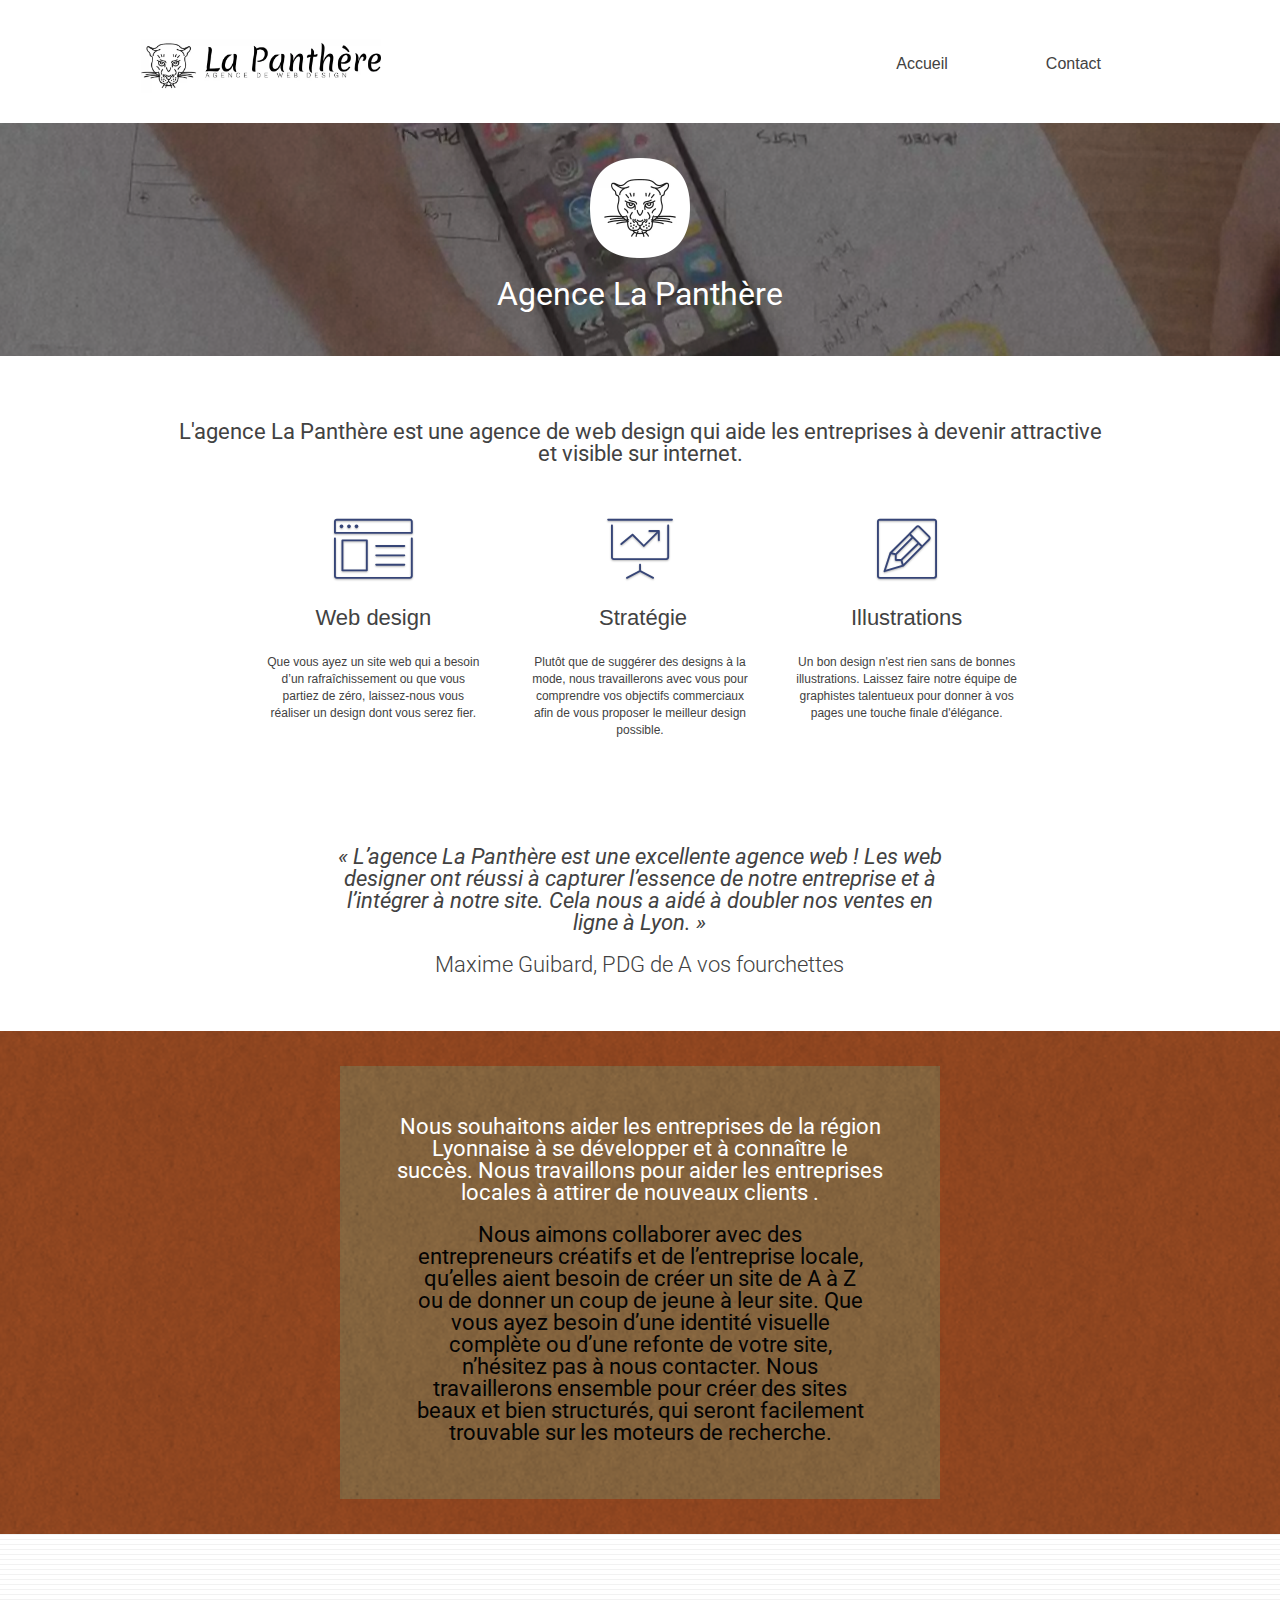
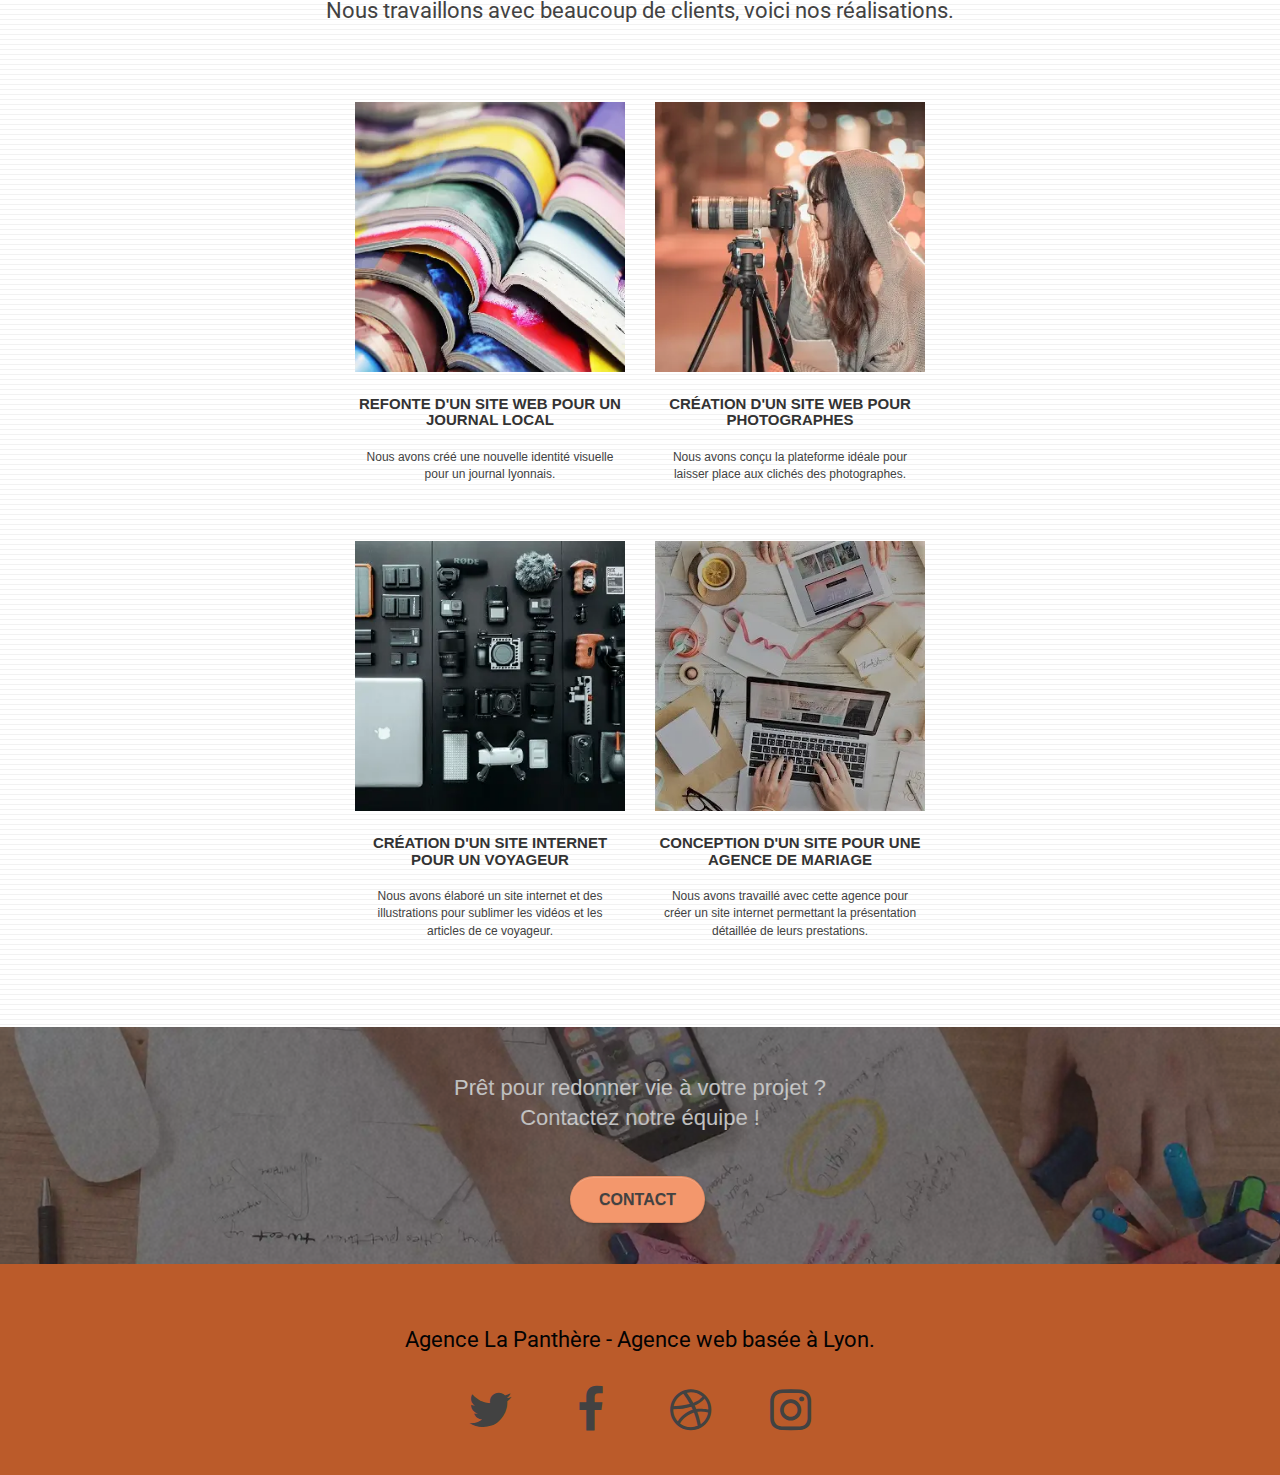
==== index.html @ 14866dc3 "preload" ====
<!doctype html>
<html lang="fr">
<head>
	<meta charset="utf-8">
	<meta name="description" content="L'agence La Panthère, une grande agence de web design basée à Lyon.">
	<meta name="viewport" content="width=device-width, initial-scale=1.0, viewport-fit=cover">
	<link rel="shortcut icon" type="image/png" href="favicon.jpg">

	<link rel="preload" href="./css/bootstrap.min.css" as="style">

	<link rel="stylesheet" type="text/css" href="./css/bootstrap.min.css" >
	<link rel="stylesheet" type="text/css" href="style.min.css">
	<link rel="stylesheet" type="text/css" href="./css/et-line.min.css">
	<link rel="stylesheet" type="text/css" href="./css/font-awesome.min.css">

	<!-- Global site tag (gtag.js) - Google Analytics -->
	<script async src="https://www.googletagmanager.com/gtag/js?id=G-7GMR4P51TS"></script>
	<script>
		window.dataLayer = window.dataLayer || [];
		function gtag(){dataLayer.push(arguments);}
		gtag('js', new Date());

		gtag('config', 'G-7GMR4P51TS');
	</script>
	<!-- Analytics END -->

	<title>La Panthère, agence de web design à Lyon</title>


</head>
<body>
<!-- Principal conteneur -->
<div class="page-container">
    
<!-- bloc-0 -->
<div class="bloc bgc-white l-bloc " id="bloc-0">
	<div class="container bloc-sm">

		<nav class="navbar row">
			<div class="navbar-header">
				<a class="navbar-brand" href="#"><img src="img/LaPanther.webp" alt="Lyon web design logo agence web meilleure agence" /></a>
                    </div>
                    <div class="collapse navbar-collapse navbar-1 special-dropdown-nav">
                        <ul class="site-navigation nav navbar-nav">
                            <li>
                                <a href="#">Accueil</a>
                            </li>
                            <li>
                            </li>
                            <li>
                                <a href="page2.html">Contact</a>
                            </li>
                        </ul>
                    </div>
                </nav>
            </div>
        </div>
        <!-- bloc-0 END -->

<!-- bloc-1-presentation -->
<div class="bloc bgc-dark-slate-blue bg-banniere d-bloc bg-t-edge bloc-bg-texture texture-paper b-parallax" id="bloc-1-hero">
	<div class="container bloc-lg">
		<div class="row tight-width-whitespace">
			<div class="col-sm-12">
				<img src="img/logo.webp" class="center-block image-resize-mode" alt="Agence La Panthère, agence web Lyon, création logo Lyon" />
				<h1 class="text-center hero-bloc-text tc-white ">
					Agence La Panthère
				</h1>
			</div>
		</div>
	</div>
</div>
<!-- bloc-1-presentation END -->

<!-- bloc-2-services -->
<div class="bloc bgc-white l-bloc" id="bloc-2-services">
	<div class="container bloc-md">
		<div class="row">
			<div class="col-sm-12 text-center">
				<p class="text-center ">
					L'agence La Panthère est une agence de web design qui aide les entreprises à devenir attractive et visible sur internet.
				</p>
			</div>
		</div>
		<div class="row voffset-lg med-width-whitespace">
			<div class="col-sm-4">
				<div class="text-center">
					<span class="et-icon-browser sm-shadow icon-dark-slate-blue icons icon-lg"></span>
				</div>
				<h2 class="mg-md text-center">
					Web design
				</h2>
				<p class="text-center ">
					Que vous ayez un site web qui a besoin d&rsquo;un rafraîchissement ou que vous partiez de zéro, laissez-nous vous réaliser un design dont vous serez fier.
				</p>
			</div>
			<div class="col-sm-4">
				<div class="text-center">
					<span class="et-icon-presentation sm-shadow icon-dark-slate-blue icons icon-lg"></span>
				</div>
				<h2 class="mg-md text-center">
					&nbsp;Stratégie
				</h2>
				<p class="text-center ">
					Plutôt que de suggérer des designs à la mode, nous travaillerons avec vous pour comprendre vos objectifs commerciaux afin de vous proposer le meilleur design possible.<br>
				</p>
			</div>
			<div class="col-sm-4">
				<div class="text-center">
					<span class="et-icon-edit sm-shadow icon-dark-slate-blue icons icon-lg"></span>
				</div>
				<h2 class="mg-md text-center">
					Illustrations
				</h2>
				<p class="text-center ">
					Un bon design n'est rien sans de bonnes illustrations. Laissez faire notre équipe de graphistes talentueux pour donner à vos pages une touche finale d'élégance.
				</p>
			</div>
		</div>
		<div class="row voffset-lg voffset">
			<div class="col-xs-12 col-md-8 col-md-offset-2 text-center">
				<p class="text-center ">
					« L’agence La Panthère est une excellente agence web ! Les web designer ont réussi à capturer l’essence de notre entreprise et à l’intégrer à notre site.
					Cela nous a aidé à doubler nos ventes en ligne à Lyon. »
				</p>
				<p class="signature">
					Maxime Guibard, PDG de A vos fourchettes
				</p>
			</div>
		</div>
	</div>
</div>
<!-- bloc-2-services END -->

<!-- bloc-3-what-i-do -->
<div class="bloc tc-white bgc-atomic-tangerine bg-presentation d-bloc bloc-bg-texture texture-paper b-parallax" id="bloc-3-what-i-do">
	<div class="container bloc-lg">
		<div class="row tight-width-whitespace black-background">
			<div class="col-sm-12">
				<h2 class="mg-md text-center tc-white">
					Nous souhaitons aider les entreprises de la région Lyonnaise à se développer et à connaître le succès. Nous travaillons pour aider les entreprises locales à attirer de nouveaux clients .<br>
				</h2>
				<p class="text-center white">
					Nous aimons collaborer avec des entrepreneurs créatifs et de l’entreprise locale, qu’elles aient besoin de créer un site de A à Z ou de donner
					un coup de jeune à leur site. Que vous ayez besoin d’une identité visuelle complète ou d’une refonte de votre site, n’hésitez pas à nous contacter.
					Nous travaillerons ensemble pour créer des sites beaux et bien structurés, qui seront facilement trouvable sur les moteurs de recherche.
				</p>
			</div>
		</div>
	</div>
</div>
<!-- bloc-3-what-i-do END -->

<!-- bloc-4-portfolio -->
<div class="bloc bgc-white bg-lines-h2-bg bg-repeat l-bloc" id="bloc-4-portfolio">
	<div class="container bloc-lg">
		<div class="row">
			<div class="col-sm-12 text-center">
				<p class="text-center ">
				Nous travaillons avec beaucoup de clients, voici nos réalisations.
				</p>
			</div>
		</div>
		<div class="row tight-width-whitespace portfolio-row">
			<div class="col-sm-6">
				<a href="#" data-lightbox="img/1.webp" data-gallery-id="gallery-1" data-caption="Refonte d'un site web pour un journal local" data-frame="snapshot-lb"><img src="img/1.webp" alt="Lyon web design logo agence web meilleure agence et refonte site web journal" class="img-responsive portfolio-thumb" /></a>
				<h3 class="mg-md text-center">
					Refonte d'un site web pour un journal local
				</h3>
				<p class="text-center">
					Nous avons créé une nouvelle identité visuelle pour un journal lyonnais.
				</p>
			</div>
			<div class="col-sm-6">
				<a href="#" data-lightbox="img/2.webp" data-gallery-id="gallery-1" data-caption="Création d'un site web pour photographes" data-frame="snapshot-lb"><img src="img/2.webp" class="img-responsive portfolio-thumb" alt="Lyon web design logo agence web meilleure agence, Création d'un site web pour photographes" /></a>
				<h3 class="mg-md text-center">
					Création d'un site web pour photographes
				</h3>
				<p class="text-center">
					Nous avons conçu la plateforme idéale pour laisser place aux clichés des photographes.
				</p>
			</div>
		</div>
		<div class="row tight-width-whitespace portfolio-row">
			<div class="col-sm-6">
				<a href="#" data-lightbox="img/3.webp" data-gallery-id="gallery-1" data-caption="Création d'un site internet pour un voyageur" data-frame="snapshot-lb"><img src="img/3.webp" class="img-responsive portfolio-thumb" alt="Lyon web design logo agence web meilleure agence, Création d'un site web pour voyageur"/></a>
				<h3 class="mg-md text-center">
					Création d'un site internet pour un voyageur
				</h3>
				<p class="text-center">
					Nous avons élaboré un site internet et des illustrations pour sublimer les vidéos et les articles de ce voyageur.
				</p>
			</div>
			<div class="col-sm-6">
				<a href="#" data-lightbox="img/4.webp" data-gallery-id="gallery-1" data-caption="Conception d'un site pour une agence de mariage" data-frame="snapshot-lb"><img src="img/4.webp" class="img-responsive portfolio-thumb" alt="Lyon web design logo agence web meilleure agence, Création d'un site web pour agence de mariage" /></a>
				<h3 class="mg-md text-center">
					Conception d'un site pour une agence de mariage
				</h3>
				<p class="text-center">
					Nous avons travaillé avec cette agence pour créer un site internet permettant la présentation détaillée de leurs prestations.
				</p>
			</div>
		</div>
	</div>
</div>
<!-- bloc-4-portfolio END -->

<!-- bloc-5-cta -->
<div class="bloc bgc-dark-slate-blue bg-banniere d-bloc bloc-bg-texture texture-paper" id="bloc-5-cta">
	<div class="container bloc-lg">
		<div class="row">
			<h2 class="mg-md text-center tc-white">
				Prêt pour redonner vie à votre projet ?<br>Contactez notre équipe !
			</h2>
			<div class="col-sm-12 text-center">
				<a href="page2.html" class="btn btn-atomic-tangerine btn-clean btn-rd btn-lg cta-hero">Contact</a>
			</div>
		</div>
	</div>
</div>
<!-- bloc-5-cta END -->

<!-- Footer - bloc-8 -->
<div class="bloc bgc-atomic-tangerine d-bloc" id="bloc-8">
	<div class="container bloc-sm">
		<div class="row">
			<div class="col-sm-12">
				<p class="text-center white">
					Agence La Panthère - Agence web basée à Lyon.<br>
				</p>
				<div class="row row-no-gutters social">
					<div class="col-sm-3">
						<div class="text-center">
							<a class="social" href="https://twitter.com/" aria-label="lien vers le site de twitter"><span class="fa fa-twitter icon-md"></span></a>
						</div>
					</div>
					<div class="col-sm-3">
						<div class="text-center">
							<a class="social" href="https://www.facebook.com/" aria-label="lien vers le site de  facebook "><span class="fa fa-facebook icon-md"></span></a>
						</div>
					</div>
					<div class="col-sm-3">
						<div class="text-center">
							<a class="social" href="https://dribbble.com/" aria-label="lien vers le site de dribbble"><span class="fa fa-dribbble icon-md"></span></a>
						</div>
					</div>
					<div class="col-sm-3">
						<div class="text-center">
							<a class="social" href="https://www.instagram.com/" aria-label="lien vers le site de instagram"><span class="fa fa-instagram icon-md"></span></a>
						</div>
					</div>
				</div>
            </div>
        </div>
            <!-- Footer - bloc-8 END -->

		</div>
<!-- Principal conteneur END -->
		</div>
	</div>
<script src="./js/jquery-2.1.0.min.js"></script>
<script src="./js/bootstrap.min.js"></script>
<script src="./js/blocs.min.js"></script>
<script src="./js/jquery.touchSwipe.min.js" ></script>
<script src="./js/gmaps.min.js"></script>

</body>
</html>
---- style.min.css ----
@import url('https://fonts.googleapis.com/css2?family=Roboto:ital,wght@0,100;0,300;0,400;1,100;1,300;1,400&display=swap');body{margin:0;padding:0;background:#FFF;overflow-x:hidden;-webkit-font-smoothing:antialiased;-moz-osx-font-smoothing:grayscale}a,button{transition:all .3s ease-in-out;outline:none !important}a:hover{text-decoration:none;cursor:pointer}.bloc{width:100%;clear:both;background:50% 50% no-repeat;padding:0 50px;-webkit-background-size:cover;-moz-background-size:cover;-o-background-size:cover;background-size:cover;position:relative}.bloc .container{padding:3% 0}.bloc-lg{padding:100px 50px}.bloc-md{padding:50px}.bloc-sm{padding:20px 50px}.col-xs-12 .text-center,.col-xs-12 .signature,.col-sm-12 .text-center{font-size:22px;font-family:'Roboto',sans-serif;font-weight:400;line-height:1}.col-sm-12 img{width:100px;height:100px}.col-xs-12 .text-center{font-style:italic}.col-xs-12 .signature{font-weight:300}.bg-center,.bg-l-edge,.bg-r-edge,.bg-t-edge,.bg-b-edge,.bg-tl-edge,.bg-bl-edge,.bg-tr-edge,.bg-br-edge,.bg-repeat{-webkit-background-size:auto !important;-moz-background-size:auto !important;-o-background-size:auto !important;background-size:auto !important}.bg-repeat{background:repeat}.bg-t-edge{background:top no-repeat}.bloc-bg-texture::before{content:"";background-size:2px 2px;position:absolute;top:0;bottom:0;left:0;right:0}.texture-paper::before{background:url("img/texture-paper.webp");background-size:280px 280px}.b-parallax{background-attachment:fixed}.d-bloc{color:#424242}.d-bloc button:hover{color:rgba(255,255,255,.9)}.d-bloc .icon-round,.d-bloc .icon-square,.d-bloc .icon-rounded,.d-bloc .icon-semi-rounded-a,.d-bloc .icon-semi-rounded-b{border-color:rgba(255,255,255,.9)}.d-bloc .divider-h span{border-color:rgba(255,255,255,.2)}.d-bloc .a-btn,.d-bloc .navbar a,.d-bloc .navbar-brand,.d-bloc a .icon-sm,.d-bloc a .icon-md,.d-bloc a .icon-lg,.d-bloc a .icon-xl,.d-bloc h1 a,.d-bloc h2 a,.d-bloc h3 a,.d-bloc h4 a,.d-bloc h5 a,.d-bloc h6 a,.d-bloc p a{color:#424242}.d-bloc .a-btn:hover,.d-bloc .navbar a:hover,.d-bloc .navbar-brand:hover,.d-bloc a:hover .icon-sm,.d-bloc a:hover .icon-md,.d-bloc a:hover .icon-lg,.d-bloc a:hover .icon-xl,.d-bloc h1 a:hover,.d-bloc h2 a:hover,.d-bloc h3 a:hover,.d-bloc h4 a:hover,.d-bloc h5 a:hover,.d-bloc h6 a:hover,.d-bloc p a:hover{color:rgba(255,255,255,1)}.d-bloc .navbar-toggle .icon-bar{background:rgba(255,255,255,1)}.d-bloc .btn-wire,.d-bloc .btn-wire:hover{color:rgba(255,255,255,1);border-color:rgba(255,255,255,1)}.d-bloc .panel{color:rgba(0,0,0,.5)}.d-bloc .panel button:hover{color:rgba(0,0,0,.7)}.d-bloc .panel icon{border-color:rgba(0,0,0,.7)}.d-bloc .panel .divider-h span{border-color:rgba(0,0,0,.1)}.d-bloc .panel .a-btn{color:rgba(0,0,0,.6)}.d-bloc .panel .a-btn:hover{color:rgba(0,0,0,1)}.d-bloc .panel .btn-wire,.d-bloc .panel .btn-wire:hover{color:rgba(0,0,0,.7);border-color:rgba(0,0,0,.3)}.d-bloc .panel,.l-bloc{color:rgba(0,0,0,.5)}.d-bloc .panel button:hover,.l-bloc button:hover{color:rgba(0,0,0,.7)}.l-bloc .icon-round,.l-bloc .icon-square,.l-bloc .icon-rounded,.l-bloc .icon-semi-rounded-a,.l-bloc .icon-semi-rounded-b{border-color:rgba(0,0,0,.7)}.d-bloc .panel .divider-h span,.l-bloc .divider-h span{border-color:rgba(0,0,0,.1)}.d-bloc .panel .a-btn,.l-bloc .a-btn,.l-bloc .navbar a,.l-bloc .navbar-brand,.l-bloc a .icon-sm,.l-bloc a .icon-md,.l-bloc a .icon-lg,.l-bloc a .icon-xl,.l-bloc h1 a,.l-bloc h2 a,.l-bloc h3 a,.l-bloc h4 a,.l-bloc h5 a,.l-bloc h6 a,.l-bloc p a{color:rgba(0,0,0,.6)}.d-bloc .panel .a-btn:hover,.l-bloc .a-btn:hover,.l-bloc .navbar a:hover,.l-bloc .navbar-brand:hover,.l-bloc a:hover .icon-sm,.l-bloc a:hover .icon-md,.l-bloc a:hover .icon-lg,.l-bloc a:hover .icon-xl,.l-bloc h1 a:hover,.l-bloc h2 a:hover,.l-bloc h3 a:hover,.l-bloc h4 a:hover,.l-bloc h5 a:hover,.l-bloc h6 a:hover,.l-bloc p a:hover{color:rgba(0,0,0,1)}.l-bloc .navbar-toggle .icon-bar{color:rgba(0,0,0,.6)}.d-bloc .panel .btn-wire,.d-bloc .panel .btn-wire:hover,.l-bloc .btn-wire,.l-bloc .btn-wire:hover{color:rgba(0,0,0,.7);border-color:rgba(0,0,0,.3)}.voffset{margin-top:30px}.voffset-lg{margin-top:80px}.row-no-gutters{margin-right:0;margin-left:0}.row.row-no-gutters>[class^="col-"],.row.row-no-gutters>[class*=" col-"]{padding-right:0;padding-left:0}#bloc-1-hero h1{font-size:32px}.navbar{margin-bottom:0;z-index:1}.navbar-brand{padding:3px 15px;font-size:25px;font-weight:600;line-height:44px}.navbar-brand img{width:240px;height:54px;margin:0 5px 0 0;display:inline}.nav-center .navbar-brand img{margin:0}.navbar .nav{padding-top:2px;margin-right:-16px;float:right;z-index:1}.nav>li{float:left;margin-top:4px;font-size:16px;margin-right:34px}.navbar-nav .open .dropdown-menu>li>a{text-align:inherit}.nav>li a:hover,.nav>li a:focus{background:transparent}.navbar-toggle{margin:10px 10px 0 0;border:0}.navbar-toggle:hover{background:transparent !important}.navbar-toggle .icon-bar{background-color:rgba(0,0,0,.5);width:26px}.nav-invert .navbar .nav{float:left}.nav-invert .navbar-header,.nav-invert .navbar-brand{float:right;position:relative;z-index:2}@media(min-width:768px){.site-navigation{position:absolute;top:50%;right:20px;transform:translate(0,-50%);-webkit-transform:translateY(-50%)}.nav>li .dropdown-menu a,.nav>li .dropdown-menu a:hover{color:#484848}.nav-invert .site-navigation{left:0;right:0}.nav-center{text-align:center}.nav-center .navbar-header{width:100%}.nav-center .navbar-header,.nav-center .navbar-brand,.nav-center .nav>li{float:none;display:inline-block}.nav-center .site-navigation{position:relative;width:100%;right:0;margin-right:0;margin-top:20px}.nav-center.mini-nav .navbar-toggle{float:none;margin:10px auto 0}}.nav>li>.dropdown a{background:none !important;display:block;padding:14px 15px}nav .caret{margin:0 5px}.dropdown-menu .dropdown-menu{top:-8px;left:100%}.dropdown-menu .dropmenu-flow-right{top:100%;left:0;margin-left:-1px;border-top-left-radius:0;border-top-right-radius:0}.dropdown-menu .dropdown span{border:4px solid transparent;border-left-color:black;margin:6px -5px 0 0 !important;float:right}.mg-md{margin-top:10px;margin-bottom:20px}.mg-lg{margin-top:10px;margin-bottom:40px}.btn{margin:0 5px 5px 0}.btn.pull-right{margin:0 0 5px 5px}.btn-d,.btn-d:hover,.btn-d:focus{color:#FFF;background:rgba(0,0,0,.3)}button{outline:none !important}.btn-rd{border-radius:40px}.btn-clean{border:1px solid rgba(0,0,0,.08);border-bottom-color:rgba(0,0,0,.1);text-shadow:0 1px 0 rgba(0,0,1,.1);box-shadow:0 1px 3px rgba(0,0,1,.25),inset 0 1px 0 0 rgba(255,255,255,.15)}.icon-md{font-size:48px !important;margin:5px}.icon-lg{font-size:60px !important}.sm-shadow{text-shadow:0 1px 2px rgba(0,0,0,.3)}.panel-sq,.panel-sq .panel-heading,.panel-sq .panel-footer{border-radius:0}.panel-rd{border-radius:30px}.panel-rd .panel-heading{border-radius:29px 29px 0 0}.panel-rd .panel-footer{border-radius:0 0 29px 29px}.form-control{border-color:rgba(0,0,0,.1);box-shadow:none}.scrollToTop{width:40px;height:40px;position:fixed;bottom:20px;right:20px;opacity:0;z-index:500;transition:all .3s ease-in-out}.scrollToTop span{margin-top:6px}.showScrollTop{font-size:14px;opacity:1}a[data-lightbox]{position:relative;display:block;text-align:center}a[data-lightbox]:hover::before{content:"+";font-family:"HelveticaNeue-Light","Helvetica Neue Light","Helvetica Neue",Helvetica,Arial,sans-serif;font-size:32px;width:50px;height:50px;margin-left:-25px;border-radius:50%;background:rgba(0,0,0,.6);color:#FFF;font-weight:100;z-index:1;position:absolute;top:50%;transform:translateY(-50%);-webkit-transform:translateY(-50%)}a[data-lightbox]:hover img{opacity:.6;-webkit-animation-fill-mode:none;animation-fill-mode:none}#lightbox-modal{display:flex;align-items:center}#lightbox-modal .modal-dialog{width:90%;max-width:900px;margin:0 auto 0}#lightbox-modal .modal-dialog img{max-height:90vh;margin:0 auto}.lightbox-caption{padding:20px;color:#FFF;background:rgba(0,0,0,.5);position:absolute;left:15px;right:15px;bottom:5px}.close-lightbox{color:#FFF;font-size:30px;position:absolute;top:20px;right:20px;z-index:20;background:rgba(0,0,0,.5);border:0;line-height:30px;padding:0 9px 5px;opacity:.3}.close-lightbox:hover,.next-lightbox:hover,.prev-lightbox:hover{opacity:1.0;color:#FFF}.next-lightbox,.prev-lightbox{font-size:20px;color:rgba(255,255,255,.9);background:rgba(0,0,0,.5);transition:all .2s ease-in-out;position:absolute;top:45%;z-index:1;opacity:.4}.next-lightbox{padding:6px 8px 1px 13px;right:25px}.prev-lightbox{padding:6px 13px 1px 10px;left:25px}.snapshot-lb .modal-body{padding-bottom:45px}.snapshot-lb .lightbox-caption{padding:0;color:rgba(0,0,0,.5);background:0}h1,h2,h3,h4,h5,h6,p,label,.btn,a{font-family:"helvetica",sans-serif;font-weight:400;color:#424242 !important}.container{max-width:1000px}.hero-bloc-text{font-size:38px}.hero-bloc-text-sub{font-size:36px}.statement-bloc-text{line-height:26px;font-style:italic;font-size:20px;text-align:center;font-weight:lighter;max-width:520px;margin:auto auto auto auto}p{font-size:12px;margin:3%}.tight-width-whitespace{max-width:600px;margin:auto auto auto auto}.h1{font-size:20px;font-family:"Open Sans",sans-serif}.cta-hero{margin-top:22px;color:#fff !important;text-transform:uppercase;padding:12px 28px 12px 28px;font-size:16px;font-weight:700}.social{max-width:400px;margin:auto auto auto auto}h2{font-size:22px;line-height:1.4em}h3{font-size:15px;text-transform:uppercase;font-weight:700;color:#333 !important}.med-width-whitespace{max-width:800px;margin:auto auto auto auto;box-shadow:0 0 0 #000}h1{color:#333 !important}h4{color:#333 !important}.icons{margin-bottom:14px;margin-top:24px}.white{color:#030303 !important}.portfolio-thumb{margin-bottom:24px;margin-right:auto;margin-left:auto;height:270px;width:270px}.portfolio-row{margin-bottom:44px;margin-top:50px}.avatar{box-shadow:0 4px 9px rgba(0,0,0,0.3)}.black-background{background-color:rgba(165,147,99,0.7);padding:40px 40px 40px 40px}.bold-link{font-weight:900;text-decoration:underline !important}.bgc-white{background-color:#fff}.bgc-dark-slate-blue{background-color:#364577}.bgc-atomic-tangerine{background-color:#bb5b2a}.tc-white{color:#fff !important}.btn-atomic-tangerine{background:#f3976c;color:#424242 !important}.btn-atomic-tangerine:hover{background:#c27956 !important;color:#fff !important}.ltc-white{color:#fff !important}.ltc-white:hover{color:#ccc !important}.ltc-atomic-tangerine{color:#cb4b10 !important}.ltc-atomic-tangerine:hover{color:#cb4b10 !important}.icon-dark-slate-blue{color:#364577 !important;border-color:#364577 !important}.bg-dots-bg{background-image:url("img/dots-bg.webp")}.bg-lines-h2-bg{background-image:url("img/lines-h2-bg.webp")}.bg-banniere{background-image:url("img/agence-la-panthere.webp")}.bg-presentation{background-image:url("img/image-de-presentation.webp")}@media(max-width:1024px){.bloc{padding-left:20px;padding-right:20px}.bloc.full-width-bloc,.bloc-tile-2.full-width-bloc .container,.bloc-tile-3.full-width-bloc .container,.bloc-tile-4.full-width-bloc .container{padding-left:0;padding-right:0}}@media(max-width:992px) and (min-width:768px){.navbar .nav{max-width:100%;padding-right:10%}.nav-center.navbar .nav{max-width:100%}}@media only screen and (min-device-width:768px) and (max-device-width:1024px) and (orientation:landscape){.b-parallax{background-attachment:scroll}}@media only screen and (min-device-width:1024px) and (max-device-width:1366px) and (-webkit-min-device-pixel-ratio:1.5){.b-parallax{background-attachment:scroll}}@media(max-width:991px){.container{width:100%}.b-parallax{background-attachment:scroll}.page-container,#hero-bloc{overflow-x:hidden;position:relative}.bloc-group,.bloc-group .bloc{display:block;width:100%}.bloc-fill-screen .fill-bloc-top-edge,.bloc-fill-screen .fill-bloc-bottom-edge{padding:0 20px}}@media(max-width:767px){.page-container{overflow-x:hidden;position:relative}h1,h2,h3,h4,h5,h6,p,#disqus_thread{padding-left:10px !important;padding-right:10px !important}.b-parallax{background-attachment:scroll}.navbar .nav{padding-top:0;border-top:1px solid rgba(0,0,0,.2);float:none !important}.navbar.row{margin-left:0;margin-right:0}.site-navigation{position:inherit;transform:none;-webkit-transform:none;-ms-transform:none}.nav>li{margin-top:0;border-bottom:1px solid rgba(0,0,0,.1);background:rgba(0,0,0,.05);text-align:left;padding-left:15px;width:100%}.nav>li:hover{background:rgba(0,0,0,.08)}.dropdown .dropdown a .caret{float:none;margin:5px 0 0 10px !important;border:4px solid transparent;border-top-color:black}#hero-bloc .navbar .nav{background:rgba(0,0,0,.8)}#hero-bloc .navbar .nav a{color:rgba(255,255,255,.6)}.hero{padding:50px 0}.hero-nav{left:-1px;right:-1px}.navbar-collapse{padding:0;overflow-x:hidden;-webkit-box-shadow:none;box-shadow:none}.nav-invert .navbar-header{float:none;width:100%}.nav-invert .navbar-toggle{float:left;margin-left:10px}.bloc{padding-left:0;padding-right:0}.bloc-xxl,.bloc-xl,.bloc-lg{padding:40px 0}.bloc-sm,.bloc-md{padding-left:0;padding-right:0}.bloc-tile-2 .container,.bloc-tile-3 .container,.bloc-tile-4 .container,.bloc-fill-screen .fill-bloc-top-edge,.bloc-fill-screen .fill-bloc-bottom-edge{padding-left:0;padding-right:0}.a-block{padding:0 10px}.btn-dwn{display:none}.voffset{margin-top:5px}.voffset-md{margin-top:20px}.voffset-lg{margin-top:30px}form{padding:5px}.close-lightbox{display:inline-block}.blocsapp-device-iphone5{background-size:216px 425px;padding-top:60px;width:216px;height:425px}.blocsapp-device-iphone5 img{width:180px;height:320px}}@media(max-width:400px){.bloc{padding-left:0;padding-right:0}}@media(max-width:767px){.bloc-mob-center-text{text-align:center}}
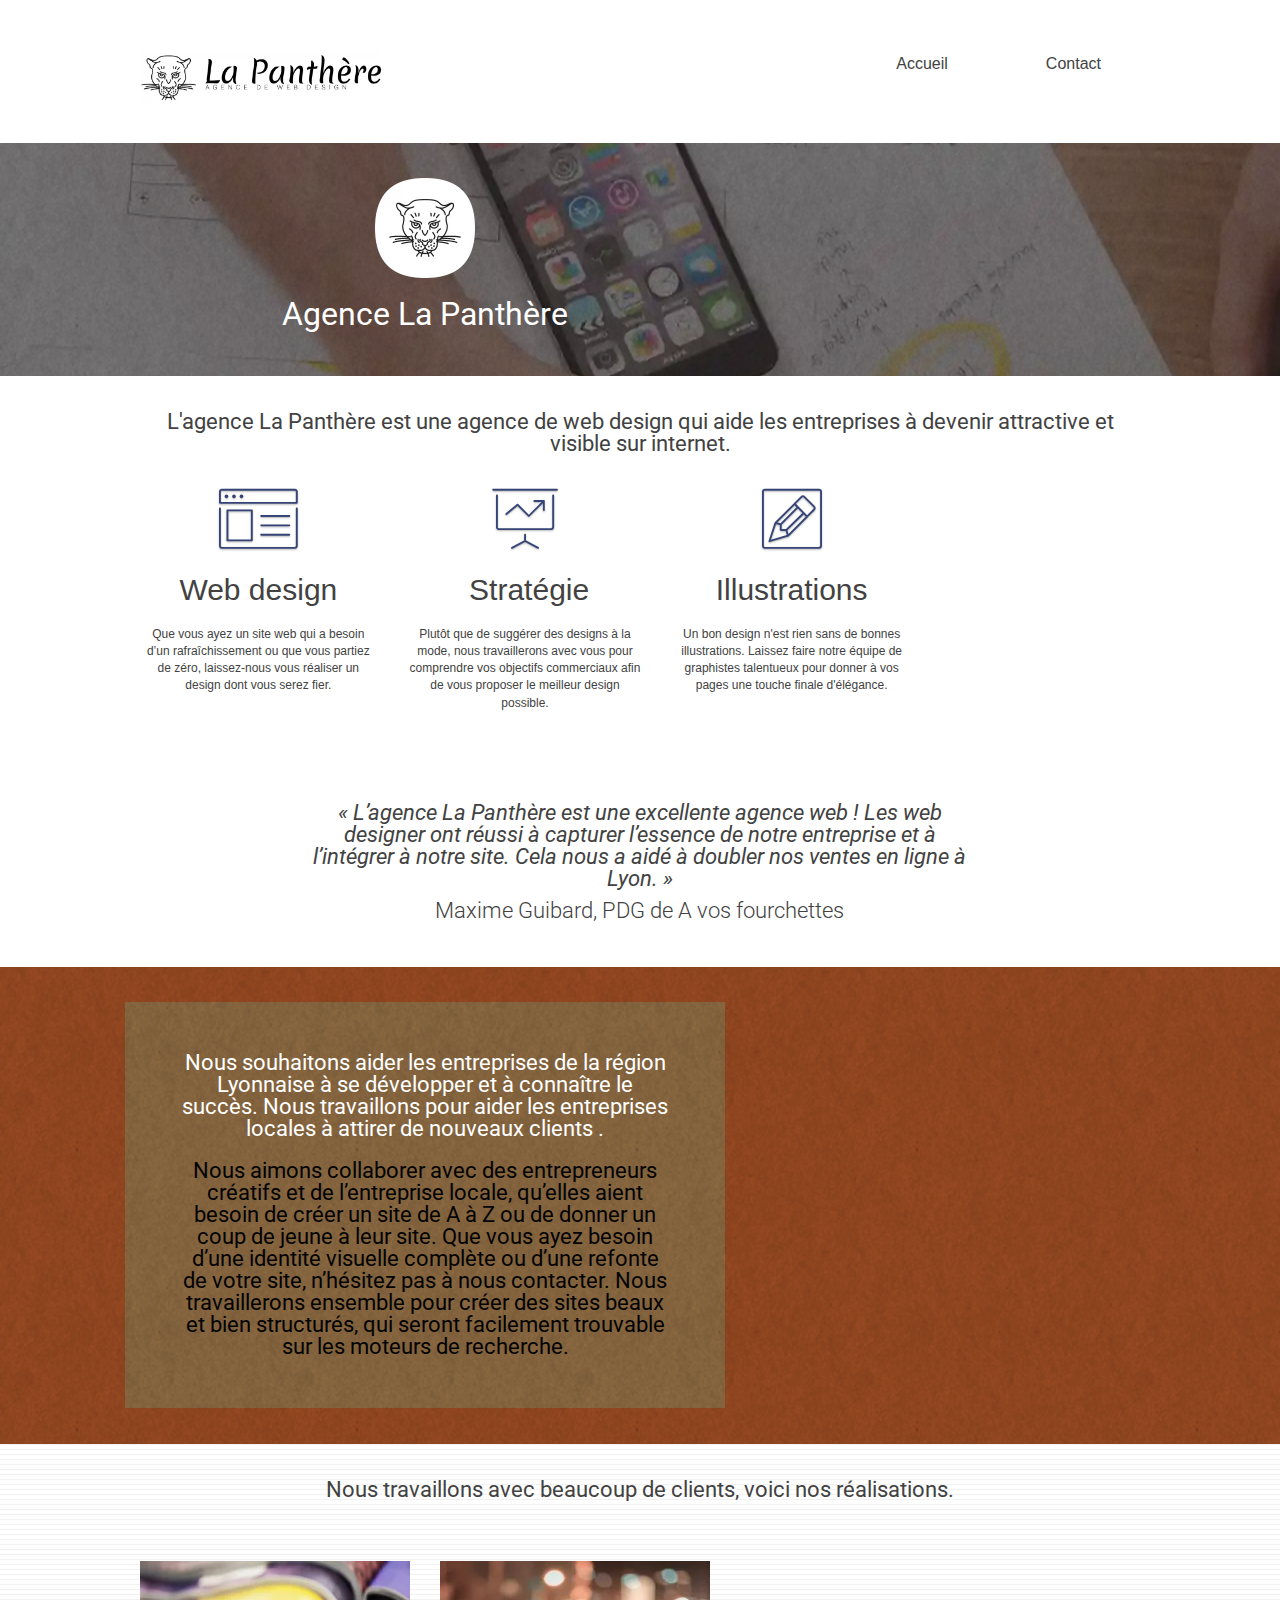
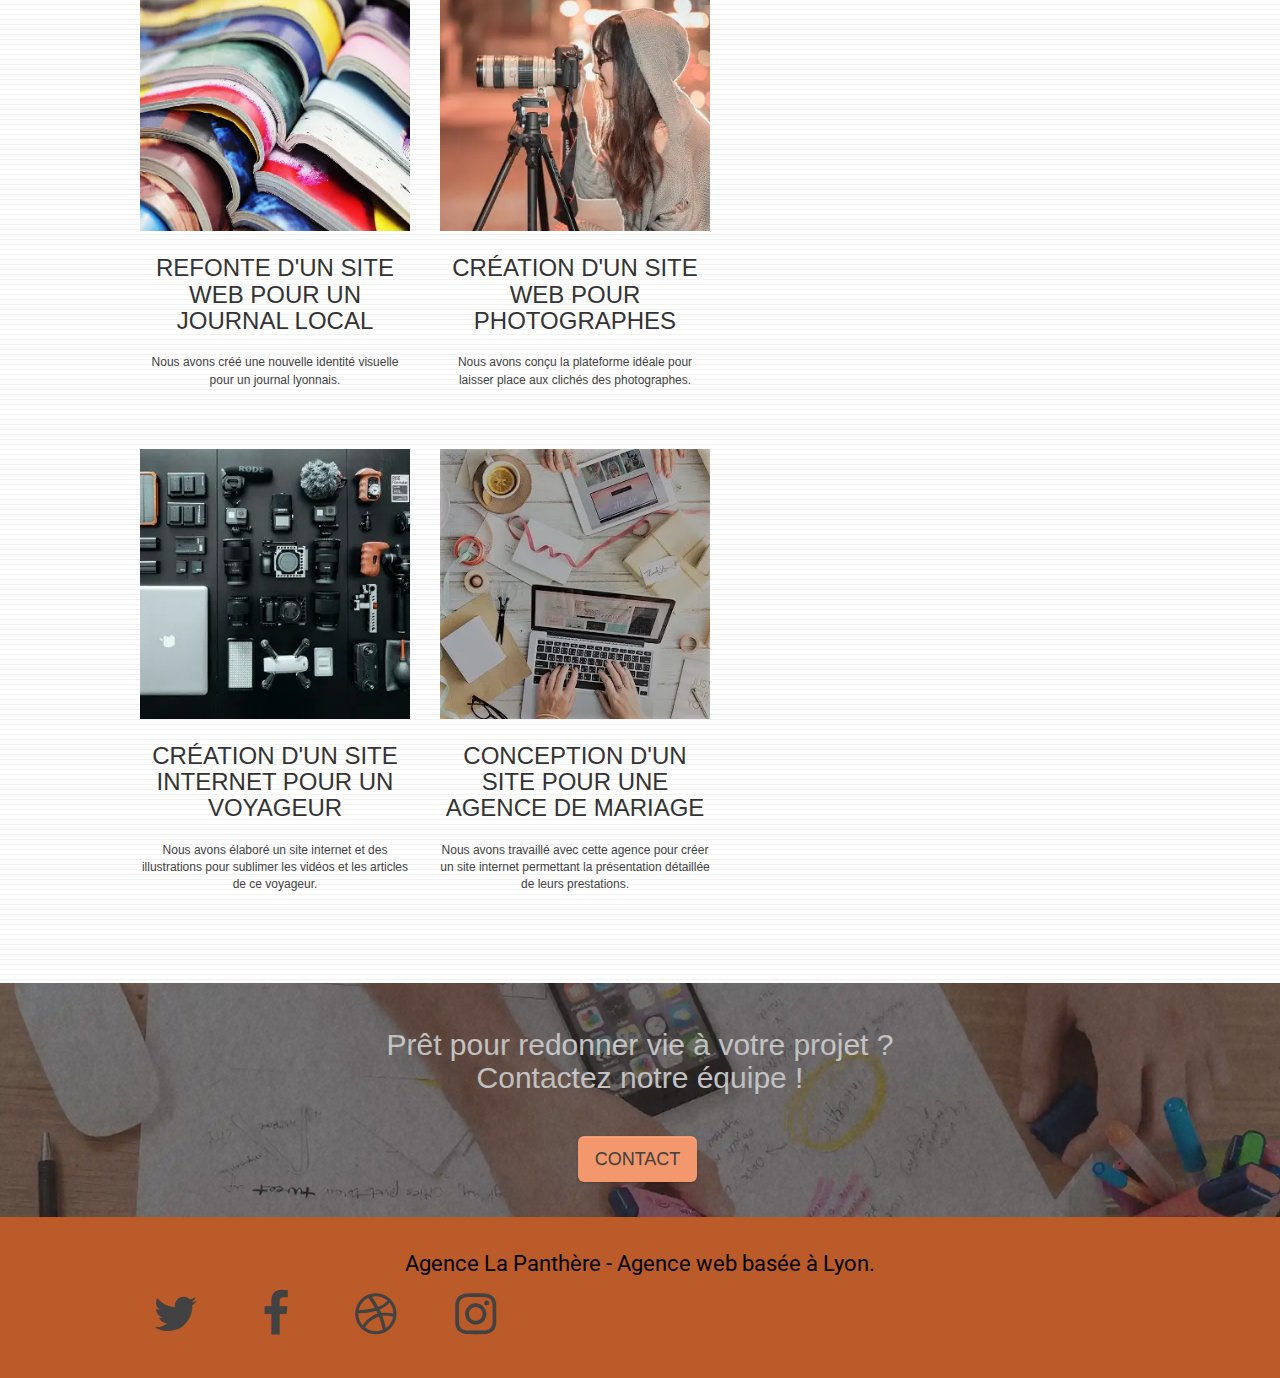
==== commit 48e3f4dd: "preload" ====
--- a/index.html
+++ b/index.html
@@ -6,10 +6,11 @@
 	<meta name="viewport" content="width=device-width, initial-scale=1.0, viewport-fit=cover">
 	<link rel="shortcut icon" type="image/png" href="favicon.jpg">
 
+	<link rel="preload" href="style.min.css" as="style">
 	<link rel="preload" href="./css/bootstrap.min.css" as="style">
 
+	<link rel="stylesheet" type="text/css" href="style.min.css">
 	<link rel="stylesheet" type="text/css" href="./css/bootstrap.min.css" >
-	<link rel="stylesheet" type="text/css" href="style.min.css">
 	<link rel="stylesheet" type="text/css" href="./css/et-line.min.css">
 	<link rel="stylesheet" type="text/css" href="./css/font-awesome.min.css">
 
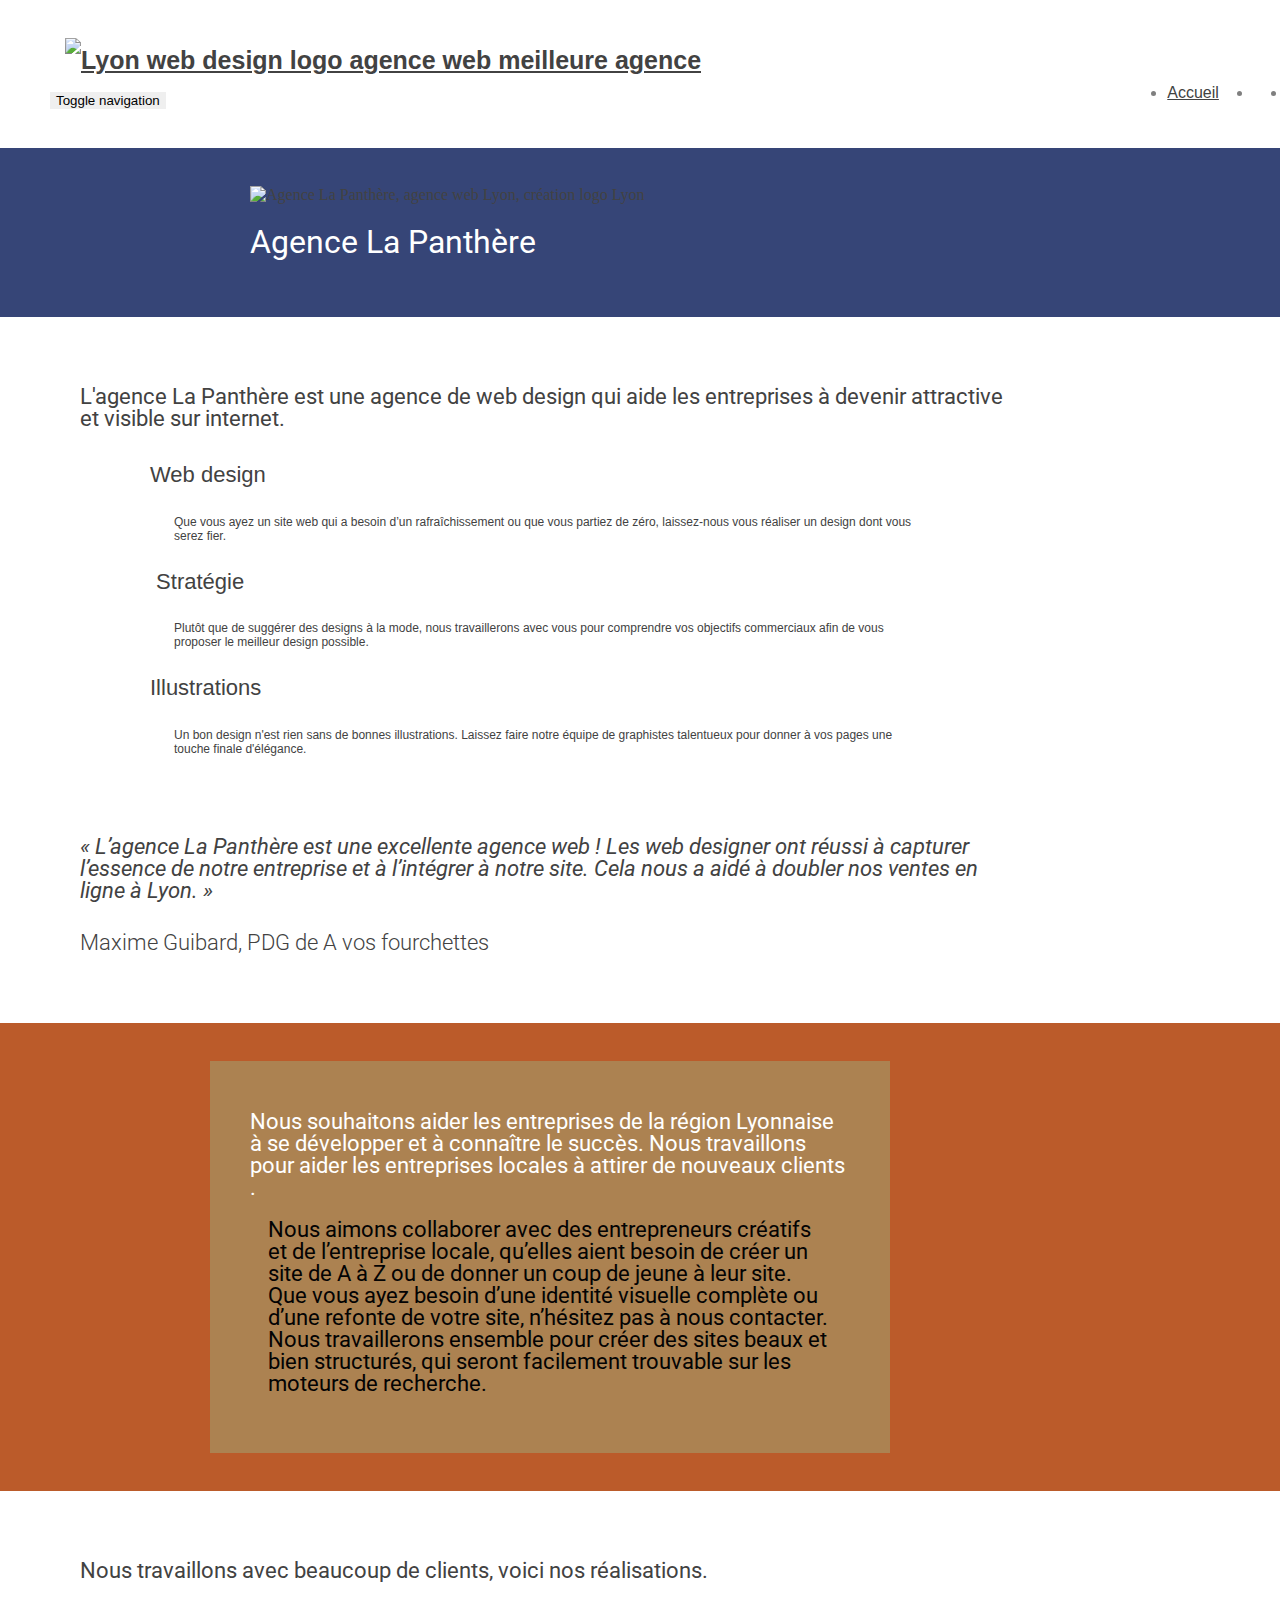
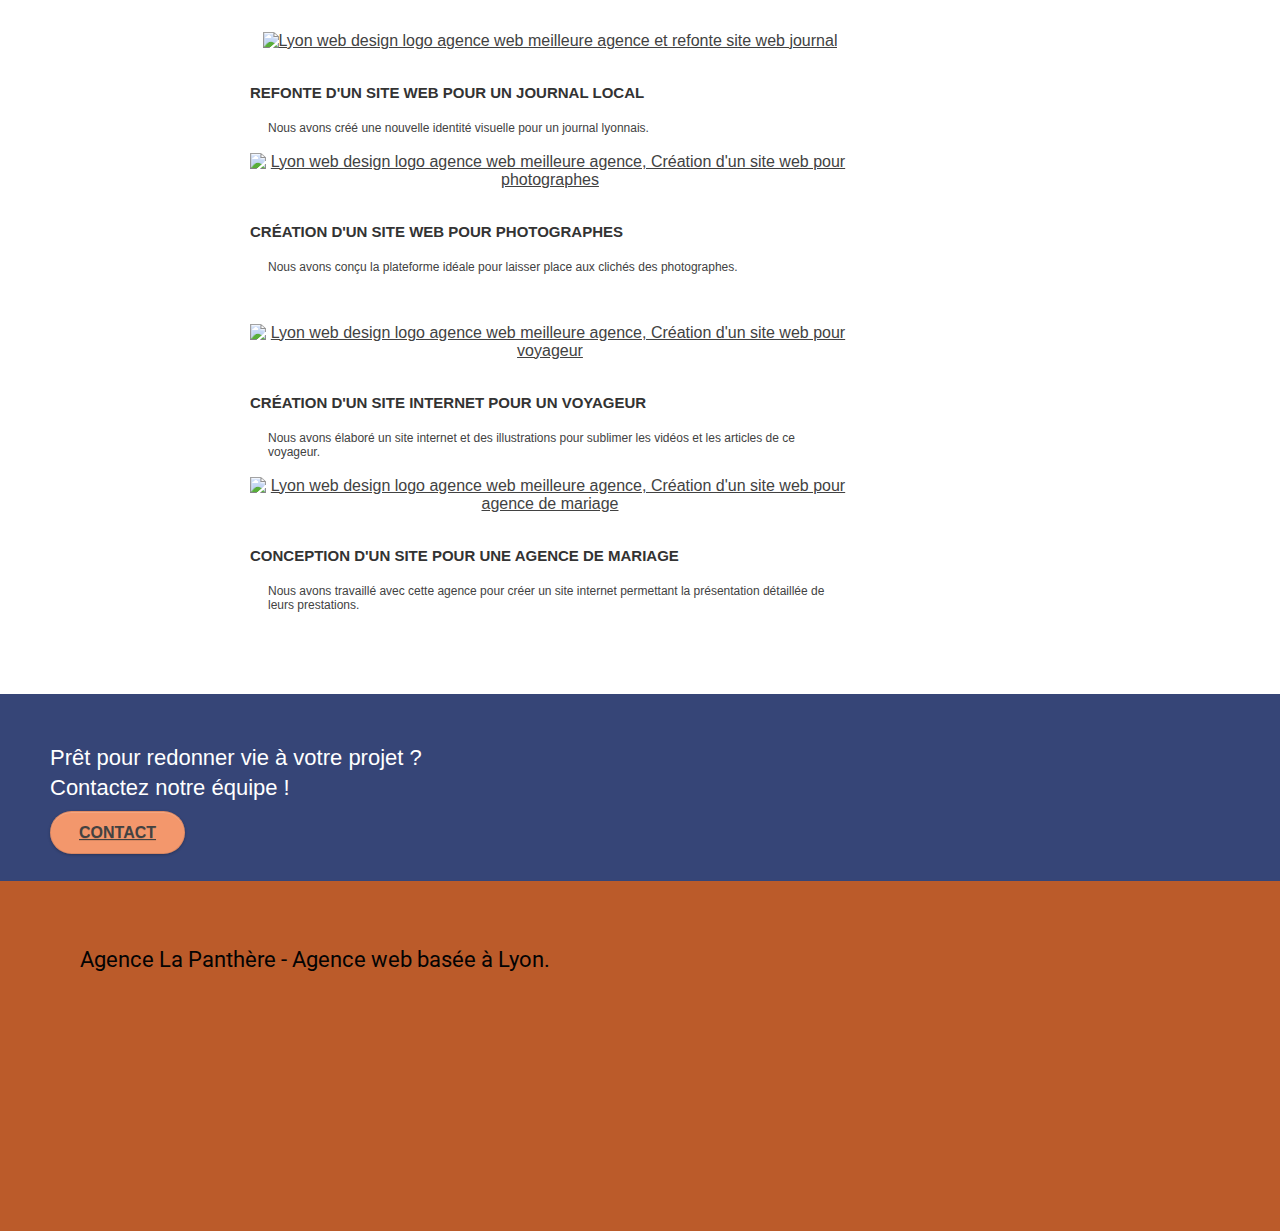
==== commit 4737dafa: "Preload" ====
--- a/index.html
+++ b/index.html
@@ -6,15 +6,12 @@
 	<meta name="viewport" content="width=device-width, initial-scale=1.0, viewport-fit=cover">
 	<link rel="shortcut icon" type="image/png" href="favicon.jpg">
 
-	<link rel="preload" href="style.min.css" as="style">
-	<link rel="preload" href="./css/bootstrap.min.css" as="style">
-
-	<link rel="stylesheet" type="text/css" href="style.min.css">
-	<link rel="stylesheet" type="text/css" href="./css/bootstrap.min.css" >
-	<link rel="stylesheet" type="text/css" href="./css/et-line.min.css">
-	<link rel="stylesheet" type="text/css" href="./css/font-awesome.min.css">
-
-	<!-- Global site tag (gtag.js) - Google Analytics -->
+	        <link rel="stylesheet" type="text/css" href="style.css">
+     		<link rel="stylesheet" type="text/css" href="./css/bootstrap.css" >
+			<link rel="stylesheet" type="text/css" href="./css/et-line.css">
+			<link rel="stylesheet" type="text/css" href="./css/font-awesome.css">
+
+                   <!-- Global site tag (gtag.js) - Google Analytics -->
 	<script async src="https://www.googletagmanager.com/gtag/js?id=G-7GMR4P51TS"></script>
 	<script>
 		window.dataLayer = window.dataLayer || [];
@@ -40,7 +37,10 @@
 		<nav class="navbar row">
 			<div class="navbar-header">
 				<a class="navbar-brand" href="#"><img src="img/LaPanther.webp" alt="Lyon web design logo agence web meilleure agence" /></a>
-                    </div>
+			</div>
+			<button id="nav-toggle" type="button" class="ui-navbar-toggle navbar-toggle" data-toggle="collapse" data-target=".navbar-1">
+				<span class="sr-only">Toggle navigation</span><span class="icon-bar"></span><span class="icon-bar"></span><span class="icon-bar"></span>
+			</button>
                     <div class="collapse navbar-collapse navbar-1 special-dropdown-nav">
                         <ul class="site-navigation nav navbar-nav">
                             <li>
--- a/style.css
+++ b/style.css
@@ -0,0 +1,1045 @@
+@import url('https://fonts.googleapis.com/css2?family=Roboto:ital,wght@0,100;0,300;0,400;1,100;1,300;1,400&display=swap');
+
+body {
+    margin: 0;
+    padding: 0;
+    background: #FFF;
+    overflow-x: hidden;
+    -webkit-font-smoothing: antialiased;
+    -moz-osx-font-smoothing: grayscale;
+}
+
+a,
+button {
+    transition: all .3s ease-in-out;
+    outline: none!important;
+}
+
+a:hover {
+    text-decoration: none;
+    cursor: pointer;
+}
+
+.bloc {
+    width: 100%;
+    clear: both;
+    background: 50% 50% no-repeat;
+    padding: 0 50px;
+    -webkit-background-size: cover;
+    -moz-background-size: cover;
+    -o-background-size: cover;
+    background-size: cover;
+    position: relative;
+}
+
+.bloc .container {
+    padding: 3% 0;
+}
+
+.bloc-lg {
+    padding: 100px 50px;
+}
+
+.bloc-md {
+    padding: 50px;
+}
+
+.bloc-sm {
+    padding: 20px 50px;
+}
+
+.col-xs-12 .text-center,
+.col-xs-12 .signature,
+.col-sm-12 .text-center{
+    font-size: 22px;
+    font-family: 'Roboto', sans-serif;
+    font-weight: 400;
+    line-height: 1;
+}
+.col-sm-12 img{
+    width: 100px;
+    height: 100px;
+}
+.col-xs-12 .text-center{
+    font-style: italic;
+}
+.col-xs-12 .signature{
+    font-weight: 300;
+}
+
+
+.bg-center,
+.bg-l-edge,
+.bg-r-edge,
+.bg-t-edge,
+.bg-b-edge,
+.bg-tl-edge,
+.bg-bl-edge,
+.bg-tr-edge,
+.bg-br-edge,
+.bg-repeat {
+    -webkit-background-size: auto!important;
+    -moz-background-size: auto!important;
+    -o-background-size: auto!important;
+    background-size: auto!important;
+}
+
+.bg-repeat {
+    background: repeat;
+}
+
+.bg-t-edge {
+    background: top no-repeat;
+}
+
+.bloc-bg-texture::before {
+    content: "";
+    background-size: 2px 2px;
+    position: absolute;
+    top: 0;
+    bottom: 0;
+    left: 0;
+    right: 0;
+}
+
+.texture-paper::before {
+    background: url("img/texture-paper.webp");
+    background-size: 280px 280px;
+}
+
+.b-parallax {
+    background-attachment: fixed;
+}
+
+.d-bloc {
+    color: #424242;
+}
+
+.d-bloc button:hover {
+    color: rgba(255, 255, 255, .9);
+}
+
+.d-bloc .icon-round,
+.d-bloc .icon-square,
+.d-bloc .icon-rounded,
+.d-bloc .icon-semi-rounded-a,
+.d-bloc .icon-semi-rounded-b {
+    border-color: rgba(255, 255, 255, .9);
+}
+
+.d-bloc .divider-h span {
+    border-color: rgba(255, 255, 255, .2);
+}
+
+.d-bloc .a-btn,
+.d-bloc .navbar a,
+.d-bloc .navbar-brand,
+.d-bloc a .icon-sm,
+.d-bloc a .icon-md,
+.d-bloc a .icon-lg,
+.d-bloc a .icon-xl,
+.d-bloc h1 a,
+.d-bloc h2 a,
+.d-bloc h3 a,
+.d-bloc h4 a,
+.d-bloc h5 a,
+.d-bloc h6 a,
+.d-bloc p a {
+    color: #424242;
+}
+
+.d-bloc .a-btn:hover,
+.d-bloc .navbar a:hover,
+.d-bloc .navbar-brand:hover,
+.d-bloc a:hover .icon-sm,
+.d-bloc a:hover .icon-md,
+.d-bloc a:hover .icon-lg,
+.d-bloc a:hover .icon-xl,
+.d-bloc h1 a:hover,
+.d-bloc h2 a:hover,
+.d-bloc h3 a:hover,
+.d-bloc h4 a:hover,
+.d-bloc h5 a:hover,
+.d-bloc h6 a:hover,
+.d-bloc p a:hover {
+    color: rgba(255, 255, 255, 1);
+}
+
+.d-bloc .navbar-toggle .icon-bar {
+    background: rgba(255, 255, 255, 1);
+}
+
+.d-bloc .btn-wire,
+.d-bloc .btn-wire:hover {
+    color: rgba(255, 255, 255, 1);
+    border-color: rgba(255, 255, 255, 1);
+}
+
+.d-bloc .panel {
+    color: rgba(0, 0, 0, .5);
+}
+
+.d-bloc .panel button:hover {
+    color: rgba(0, 0, 0, .7);
+}
+
+.d-bloc .panel icon {
+    border-color: rgba(0, 0, 0, .7);
+}
+
+.d-bloc .panel .divider-h span {
+    border-color: rgba(0, 0, 0, .1);
+}
+
+.d-bloc .panel .a-btn {
+    color: rgba(0, 0, 0, .6);
+}
+
+.d-bloc .panel .a-btn:hover {
+    color: rgba(0, 0, 0, 1);
+}
+
+.d-bloc .panel .btn-wire,
+.d-bloc .panel .btn-wire:hover {
+    color: rgba(0, 0, 0, .7);
+    border-color: rgba(0, 0, 0, .3);
+}
+
+.d-bloc .panel,
+.l-bloc {
+    color: rgba(0, 0, 0, .5);
+}
+
+.d-bloc .panel button:hover,
+.l-bloc button:hover {
+    color: rgba(0, 0, 0, .7);
+}
+
+.l-bloc .icon-round,
+.l-bloc .icon-square,
+.l-bloc .icon-rounded,
+.l-bloc .icon-semi-rounded-a,
+.l-bloc .icon-semi-rounded-b {
+    border-color: rgba(0, 0, 0, .7);
+}
+
+.d-bloc .panel .divider-h span,
+.l-bloc .divider-h span {
+    border-color: rgba(0, 0, 0, .1);
+}
+
+.d-bloc .panel .a-btn,
+.l-bloc .a-btn,
+.l-bloc .navbar a,
+.l-bloc .navbar-brand,
+.l-bloc a .icon-sm,
+.l-bloc a .icon-md,
+.l-bloc a .icon-lg,
+.l-bloc a .icon-xl,
+.l-bloc h1 a,
+.l-bloc h2 a,
+.l-bloc h3 a,
+.l-bloc h4 a,
+.l-bloc h5 a,
+.l-bloc h6 a,
+.l-bloc p a {
+    color: rgba(0, 0, 0, .6);
+}
+
+.d-bloc .panel .a-btn:hover,
+.l-bloc .a-btn:hover,
+.l-bloc .navbar a:hover,
+.l-bloc .navbar-brand:hover,
+.l-bloc a:hover .icon-sm,
+.l-bloc a:hover .icon-md,
+.l-bloc a:hover .icon-lg,
+.l-bloc a:hover .icon-xl,
+.l-bloc h1 a:hover,
+.l-bloc h2 a:hover,
+.l-bloc h3 a:hover,
+.l-bloc h4 a:hover,
+.l-bloc h5 a:hover,
+.l-bloc h6 a:hover,
+.l-bloc p a:hover {
+    color: rgba(0, 0, 0, 1);
+}
+
+.l-bloc .navbar-toggle .icon-bar {
+    color: rgba(0, 0, 0, .6);
+}
+
+.d-bloc .panel .btn-wire,
+.d-bloc .panel .btn-wire:hover,
+.l-bloc .btn-wire,
+.l-bloc .btn-wire:hover {
+    color: rgba(0, 0, 0, .7);
+    border-color: rgba(0, 0, 0, .3);
+}
+
+.voffset {
+    margin-top: 30px;
+}
+
+.voffset-lg {
+    margin-top: 80px;
+}
+
+.row-no-gutters {
+    margin-right: 0;
+    margin-left: 0;
+}
+
+.row.row-no-gutters > [class^="col-"],
+.row.row-no-gutters > [class*=" col-"] {
+    padding-right: 0;
+    padding-left: 0;
+}
+
+#bloc-1-hero h1 {
+    font-size: 32px;
+}
+
+.navbar {
+    margin-bottom: 0;
+    z-index: 1;
+}
+
+.navbar-brand {
+    padding: 3px 15px;
+    font-size: 25px;
+    font-weight: 600;
+    line-height: 44px;
+}
+
+.navbar-brand img {
+    width: 240px;
+    height: 54px;
+    margin: 0 5px 0 0;
+    display: inline;
+}
+
+.nav-center .navbar-brand img {
+    margin: 0;
+}
+
+.navbar .nav {
+    padding-top: 2px;
+    margin-right: -16px;
+    float: right;
+    z-index: 1;
+}
+
+.nav > li {
+    float: left;
+    margin-top: 4px;
+    font-size: 16px;
+    margin-right: 34px;
+}
+
+.navbar-nav .open .dropdown-menu > li > a {
+    text-align: inherit;
+}
+
+.nav > li a:hover,
+.nav > li a:focus {
+    background: transparent;
+}
+
+.navbar-toggle {
+    margin: 10px 10px 0 0;
+    border: 0;
+}
+
+.navbar-toggle:hover {
+    background: transparent!important;
+}
+
+.navbar-toggle .icon-bar {
+    background-color: rgba(0, 0, 0, .5);
+    width: 26px;
+}
+
+.nav-invert .navbar .nav {
+    float: left;
+}
+
+.nav-invert .navbar-header,
+.nav-invert .navbar-brand {
+    float: right;
+    position: relative;
+    z-index: 2;
+}
+
+@media (min-width: 768px) {
+    .site-navigation {
+        position: absolute;
+        top: 50%;
+        right: 20px;
+        transform: translate(0, -50%);
+        -webkit-transform: translateY(-50%);
+    }
+    .nav > li .dropdown-menu a,
+    .nav > li .dropdown-menu a:hover {
+        color: #484848;
+    }
+    .nav-invert .site-navigation {
+        left: 0;
+        right: 0;
+    }
+    .nav-center {
+        text-align: center;
+    }
+    .nav-center .navbar-header {
+        width: 100%;
+    }
+    .nav-center .navbar-header,
+    .nav-center .navbar-brand,
+    .nav-center .nav > li {
+        float: none;
+        display: inline-block;
+    }
+    .nav-center .site-navigation {
+        position: relative;
+        width: 100%;
+        right: 0;
+        margin-right: 0;
+        margin-top: 20px;
+    }
+    .nav-center.mini-nav .navbar-toggle {
+        float: none;
+        margin: 10px auto 0;
+    }
+}
+
+.nav > li > .dropdown a {
+    background: none!important;
+    display: block;
+    padding: 14px 15px;
+}
+
+nav .caret {
+    margin: 0 5px;
+}
+
+.dropdown-menu .dropdown-menu {
+    top: -8px;
+    left: 100%;
+}
+
+.dropdown-menu .dropmenu-flow-right {
+    top: 100%;
+    left: 0;
+    margin-left: -1px;
+    border-top-left-radius: 0;
+    border-top-right-radius: 0;
+}
+
+.dropdown-menu .dropdown span {
+    border: 4px solid transparent;
+    border-left-color: black;
+    margin: 6px -5px 0 0!important;
+    float: right;
+}
+
+.mg-md {
+    margin-top: 10px;
+    margin-bottom: 20px;
+}
+
+.mg-lg {
+    margin-top: 10px;
+    margin-bottom: 40px;
+}
+
+.btn {
+    margin: 0 5px 5px 0;
+}
+
+.btn.pull-right {
+    margin: 0 0 5px 5px;
+}
+
+.btn-d,
+.btn-d:hover,
+.btn-d:focus {
+    color: #FFF;
+    background: rgba(0, 0, 0, .3);
+}
+
+button {
+    outline: none!important;
+}
+
+.btn-rd {
+    border-radius: 40px;
+}
+
+.btn-clean {
+    border: 1px solid rgba(0, 0, 0, .08);
+    border-bottom-color: rgba(0, 0, 0, .1);
+    text-shadow: 0 1px 0 rgba(0, 0, 1, .1);
+    box-shadow: 0 1px 3px rgba(0, 0, 1, .25), inset 0 1px 0 0 rgba(255, 255, 255, .15);
+}
+
+.icon-md {
+    font-size: 48px!important;
+    margin: 5px;
+}
+
+.icon-lg {
+    font-size: 60px!important;
+}
+
+.sm-shadow {
+    text-shadow: 0 1px 2px rgba(0, 0, 0, .3);
+}
+
+.panel-sq,
+.panel-sq .panel-heading,
+.panel-sq .panel-footer {
+    border-radius: 0;
+}
+
+.panel-rd {
+    border-radius: 30px;
+}
+
+.panel-rd .panel-heading {
+    border-radius: 29px 29px 0 0;
+}
+
+.panel-rd .panel-footer {
+    border-radius: 0 0 29px 29px;
+}
+
+.form-control {
+    border-color: rgba(0, 0, 0, .1);
+    box-shadow: none;
+}
+
+.scrollToTop {
+    width: 40px;
+    height: 40px;
+    position: fixed;
+    bottom: 20px;
+    right: 20px;
+    opacity: 0;
+    z-index: 500;
+    transition: all .3s ease-in-out;
+}
+
+.scrollToTop span {
+    margin-top: 6px;
+}
+
+.showScrollTop {
+    font-size: 14px;
+    opacity: 1;
+}
+
+a[data-lightbox] {
+    position: relative;
+    display: block;
+    text-align: center;
+}
+
+a[data-lightbox]:hover::before {
+    content: "+";
+    font-family: "HelveticaNeue-Light", "Helvetica Neue Light", "Helvetica Neue", Helvetica, Arial, sans-serif;
+    font-size: 32px;
+    width: 50px;
+    height: 50px;
+    margin-left: -25px;
+    border-radius: 50%;
+    background: rgba(0, 0, 0, .6);
+    color: #FFF;
+    font-weight: 100;
+    z-index: 1;
+    position: absolute;
+    top: 50%;
+    transform: translateY(-50%);
+    -webkit-transform: translateY(-50%);
+}
+
+a[data-lightbox]:hover img {
+    opacity: 0.6;
+    -webkit-animation-fill-mode: none;
+    animation-fill-mode: none;
+}
+
+#lightbox-modal {
+    display: flex;
+    align-items: center;
+}
+
+#lightbox-modal .modal-dialog {
+    width: 90%;
+    max-width: 900px;
+    margin: 0 auto 0;
+}
+
+#lightbox-modal .modal-dialog img {
+    max-height: 90vh;
+    margin: 0 auto;
+}
+
+.lightbox-caption {
+    padding: 20px;
+    color: #FFF;
+    background: rgba(0, 0, 0, .5);
+    position: absolute;
+    left: 15px;
+    right: 15px;
+    bottom: 5px;
+}
+
+.close-lightbox {
+    color: #FFF;
+    font-size: 30px;
+    position: absolute;
+    top: 20px;
+    right: 20px;
+    z-index: 20;
+    background: rgba(0, 0, 0, .5);
+    border: none;
+    line-height: 30px;
+    padding: 0 9px 5px;
+    opacity: 0.3;
+}
+
+.close-lightbox:hover,
+.next-lightbox:hover,
+.prev-lightbox:hover {
+    opacity: 1.0;
+    color: #FFF;
+}
+
+.next-lightbox,
+.prev-lightbox {
+    font-size: 20px;
+    color: rgba(255, 255, 255, .9);
+    background: rgba(0, 0, 0, .5);
+    transition: all .2s ease-in-out;
+    position: absolute;
+    top: 45%;
+    z-index: 1;
+    opacity: 0.4;
+}
+
+.next-lightbox {
+    padding: 6px 8px 1px 13px;
+    right: 25px;
+}
+
+.prev-lightbox {
+    padding: 6px 13px 1px 10px;
+    left: 25px;
+}
+
+.snapshot-lb .modal-body {
+    padding-bottom: 45px;
+}
+
+.snapshot-lb .lightbox-caption {
+    padding: 0;
+    color: rgba(0, 0, 0, .5);
+    background: none;
+}
+
+h1,
+h2,
+h3,
+h4,
+h5,
+h6,
+p,
+label,
+.btn,
+a {
+    font-family: "helvetica", sans-serif;
+    font-weight: 400;
+    color: #424242!important;
+}
+
+.container {
+    max-width: 1000px;
+}
+
+.hero-bloc-text {
+    font-size: 38px;
+}
+
+.hero-bloc-text-sub {
+    font-size: 36px;
+}
+
+.statement-bloc-text {
+    line-height: 26px;
+    font-style: italic;
+    font-size: 20px;
+    text-align: center;
+    font-weight: lighter;
+    max-width: 520px;
+    margin: auto auto auto auto;
+}
+
+p {
+    font-size: 12px;
+    margin: 3%;
+}
+
+.tight-width-whitespace {
+    max-width: 600px;
+    margin: auto auto auto auto;
+}
+
+.h1 {
+    font-size: 20px;
+    font-family: "Open Sans", sans-serif;
+}
+
+.cta-hero {
+    margin-top: 22px;
+    color: #FFFFFF!important;
+    text-transform: uppercase;
+    padding: 12px 28px 12px 28px;
+    font-size: 16px;
+    font-weight: 700;
+}
+
+.social {
+    max-width: 400px;
+    margin: auto auto auto auto;
+}
+
+h2 {
+    font-size: 22px;
+    line-height: 1.4em;
+}
+
+h3 {
+    font-size: 15px;
+    text-transform: uppercase;
+    font-weight: 700;
+    color: #333333!important;
+}
+
+.med-width-whitespace {
+    max-width: 800px;
+    margin: auto auto auto auto;
+    box-shadow: 0 0 0 #000000;
+}
+
+h1 {
+    color: #333333!important;
+}
+
+h4 {
+    color: #333333!important;
+}
+
+.icons {
+    margin-bottom: 14px;
+    margin-top: 24px;
+}
+
+.white {
+    color: #030303!important;
+}
+
+.portfolio-thumb {
+    margin-bottom: 24px;
+    margin-right: auto;
+    margin-left: auto;
+    height: 270px;
+    width: 270px;
+}
+
+.portfolio-row {
+    margin-bottom: 44px;
+    margin-top: 50px;
+}
+
+.avatar {
+    box-shadow: 0 4px 9px rgba(0, 0, 0, 0.3);
+}
+
+.black-background {
+    background-color: rgba(165, 147, 99, 0.7);
+    padding: 40px 40px 40px 40px;
+}
+
+.bold-link {
+    font-weight: 900;
+    text-decoration: underline!important;
+}
+
+.bgc-white {
+    background-color: #FFFFFF;
+}
+
+.bgc-dark-slate-blue {
+    background-color: #364577;
+}
+
+.bgc-atomic-tangerine {
+    background-color: #BB5B2A;
+}
+
+.tc-white {
+    color: #FFFFFF!important;
+}
+
+.btn-atomic-tangerine {
+    background: #F3976C;
+    color: #424242!important;
+}
+
+.btn-atomic-tangerine:hover {
+    background: #c27956!important;
+    color: #FFFFFF!important;
+}
+
+.ltc-white {
+    color: #FFFFFF!important;
+}
+
+.ltc-white:hover {
+    color: #cccccc!important;
+}
+
+.ltc-atomic-tangerine {
+    color: #CB4B10!important;
+}
+
+.ltc-atomic-tangerine:hover {
+    color: #CB4B10!important;
+}
+
+.icon-dark-slate-blue {
+    color: #364577!important;
+    border-color: #364577!important;
+}
+
+.bg-dots-bg {
+    background-image: url("img/dots-bg.webp");
+}
+
+.bg-lines-h2-bg {
+    background-image: url("img/lines-h2-bg.webp");
+}
+
+.bg-banniere {
+    background-image: url("img/agence-la-panthere.webp");
+}
+
+.bg-presentation {
+    background-image: url("img/image-de-presentation.webp");
+}
+
+@media (max-width: 1024px) {
+    .bloc {
+        padding-left: 20px;
+        padding-right: 20px;
+    }
+    .bloc.full-width-bloc,
+    .bloc-tile-2.full-width-bloc .container,
+    .bloc-tile-3.full-width-bloc .container,
+    .bloc-tile-4.full-width-bloc .container {
+        padding-left: 0;
+        padding-right: 0;
+    }
+}
+
+@media (max-width: 992px) and (min-width: 768px) {
+    .navbar .nav {
+        max-width: 100%;
+        padding-right: 10%;
+    }
+    .nav-center.navbar .nav {
+        max-width: 100%
+    }
+}
+
+@media only screen and (min-device-width: 768px) and (max-device-width: 1024px) and (orientation: landscape) {
+    .b-parallax {
+        background-attachment: scroll;
+    }
+}
+
+@media only screen and (min-device-width: 1024px) and (max-device-width: 1366px) and (-webkit-min-device-pixel-ratio: 1.5) {
+    .b-parallax {
+        background-attachment: scroll;
+    }
+}
+
+@media (max-width: 991px) {
+    .container {
+        width: 100%;
+    }
+    .b-parallax {
+        background-attachment: scroll;
+    }
+    .page-container,
+    #hero-bloc {
+        overflow-x: hidden;
+        position: relative;
+    }
+
+    .bloc-group,
+    .bloc-group .bloc {
+        display: block;
+        width: 100%;
+    }
+    .bloc-fill-screen .fill-bloc-top-edge,
+    .bloc-fill-screen .fill-bloc-bottom-edge {
+        padding: 0 20px;
+    }
+}
+
+@media (max-width: 767px) {
+    .page-container {
+        overflow-x: hidden;
+        position: relative;
+    }
+    h1,
+    h2,
+    h3,
+    h4,
+    h5,
+    h6,
+    p,
+    #disqus_thread {
+        padding-left: 10px!important;
+        padding-right: 10px!important;
+    }
+    .b-parallax {
+        background-attachment: scroll;
+    }
+    .navbar .nav {
+        padding-top: 0;
+        border-top: 1px solid rgba(0, 0, 0, .2);
+        float: none!important;
+    }
+    .navbar.row {
+        margin-left: 0;
+        margin-right: 0;
+    }
+    .site-navigation {
+        position: inherit;
+        transform: none;
+        -webkit-transform: none;
+        -ms-transform: none;
+    }
+    .nav > li {
+        margin-top: 0;
+        border-bottom: 1px solid rgba(0, 0, 0, .1);
+        background: rgba(0, 0, 0, .05);
+        text-align: left;
+        padding-left: 15px;
+        width: 100%;
+    }
+    .nav > li:hover {
+        background: rgba(0, 0, 0, .08);
+    }
+    .dropdown .dropdown a .caret {
+        float: none;
+        margin: 5px 0 0 10px!important;
+        border: 4px solid transparent;
+        border-top-color: black;
+    }
+    #hero-bloc .navbar .nav {
+        background: rgba(0, 0, 0, .8);
+    }
+    #hero-bloc .navbar .nav a {
+        color: rgba(255, 255, 255, .6);
+    }
+    .hero {
+        padding: 50px 0;
+    }
+    .hero-nav {
+        left: -1px;
+        right: -1px;
+    }
+    .navbar-collapse {
+        padding: 0;
+        overflow-x: hidden;
+        -webkit-box-shadow: none;
+        box-shadow: none;
+    }
+
+    .nav-invert .navbar-header {
+        float: none;
+        width: 100%;
+    }
+    .nav-invert .navbar-toggle {
+        float: left;
+        margin-left: 10px;
+    }
+    .bloc {
+        padding-left: 0;
+        padding-right: 0;
+    }
+    .bloc-xxl,
+    .bloc-xl,
+    .bloc-lg {
+        padding: 40px 0;
+    }
+    .bloc-sm,
+    .bloc-md {
+        padding-left: 0;
+        padding-right: 0;
+    }
+    .bloc-tile-2 .container,
+    .bloc-tile-3 .container,
+    .bloc-tile-4 .container,
+    .bloc-fill-screen .fill-bloc-top-edge,
+    .bloc-fill-screen .fill-bloc-bottom-edge {
+        padding-left: 0;
+        padding-right: 0;
+    }
+    .a-block {
+        padding: 0 10px;
+    }
+    .btn-dwn {
+        display: none;
+    }
+    .voffset {
+        margin-top: 5px;
+    }
+    .voffset-md {
+        margin-top: 20px;
+    }
+    .voffset-lg {
+        margin-top: 30px;
+    }
+    form {
+        padding: 5px;
+    }
+    .close-lightbox {
+        display: inline-block;
+    }
+    .blocsapp-device-iphone5 {
+        background-size: 216px 425px;
+        padding-top: 60px;
+        width: 216px;
+        height: 425px;
+    }
+    .blocsapp-device-iphone5 img {
+        width: 180px;
+        height: 320px;
+    }
+}
+
+@media (max-width: 400px) {
+    .bloc {
+        padding-left: 0;
+        padding-right: 0;
+    }
+}
+
+@media (max-width: 767px) {
+    .bloc-mob-center-text {
+        text-align: center;
+    }
+}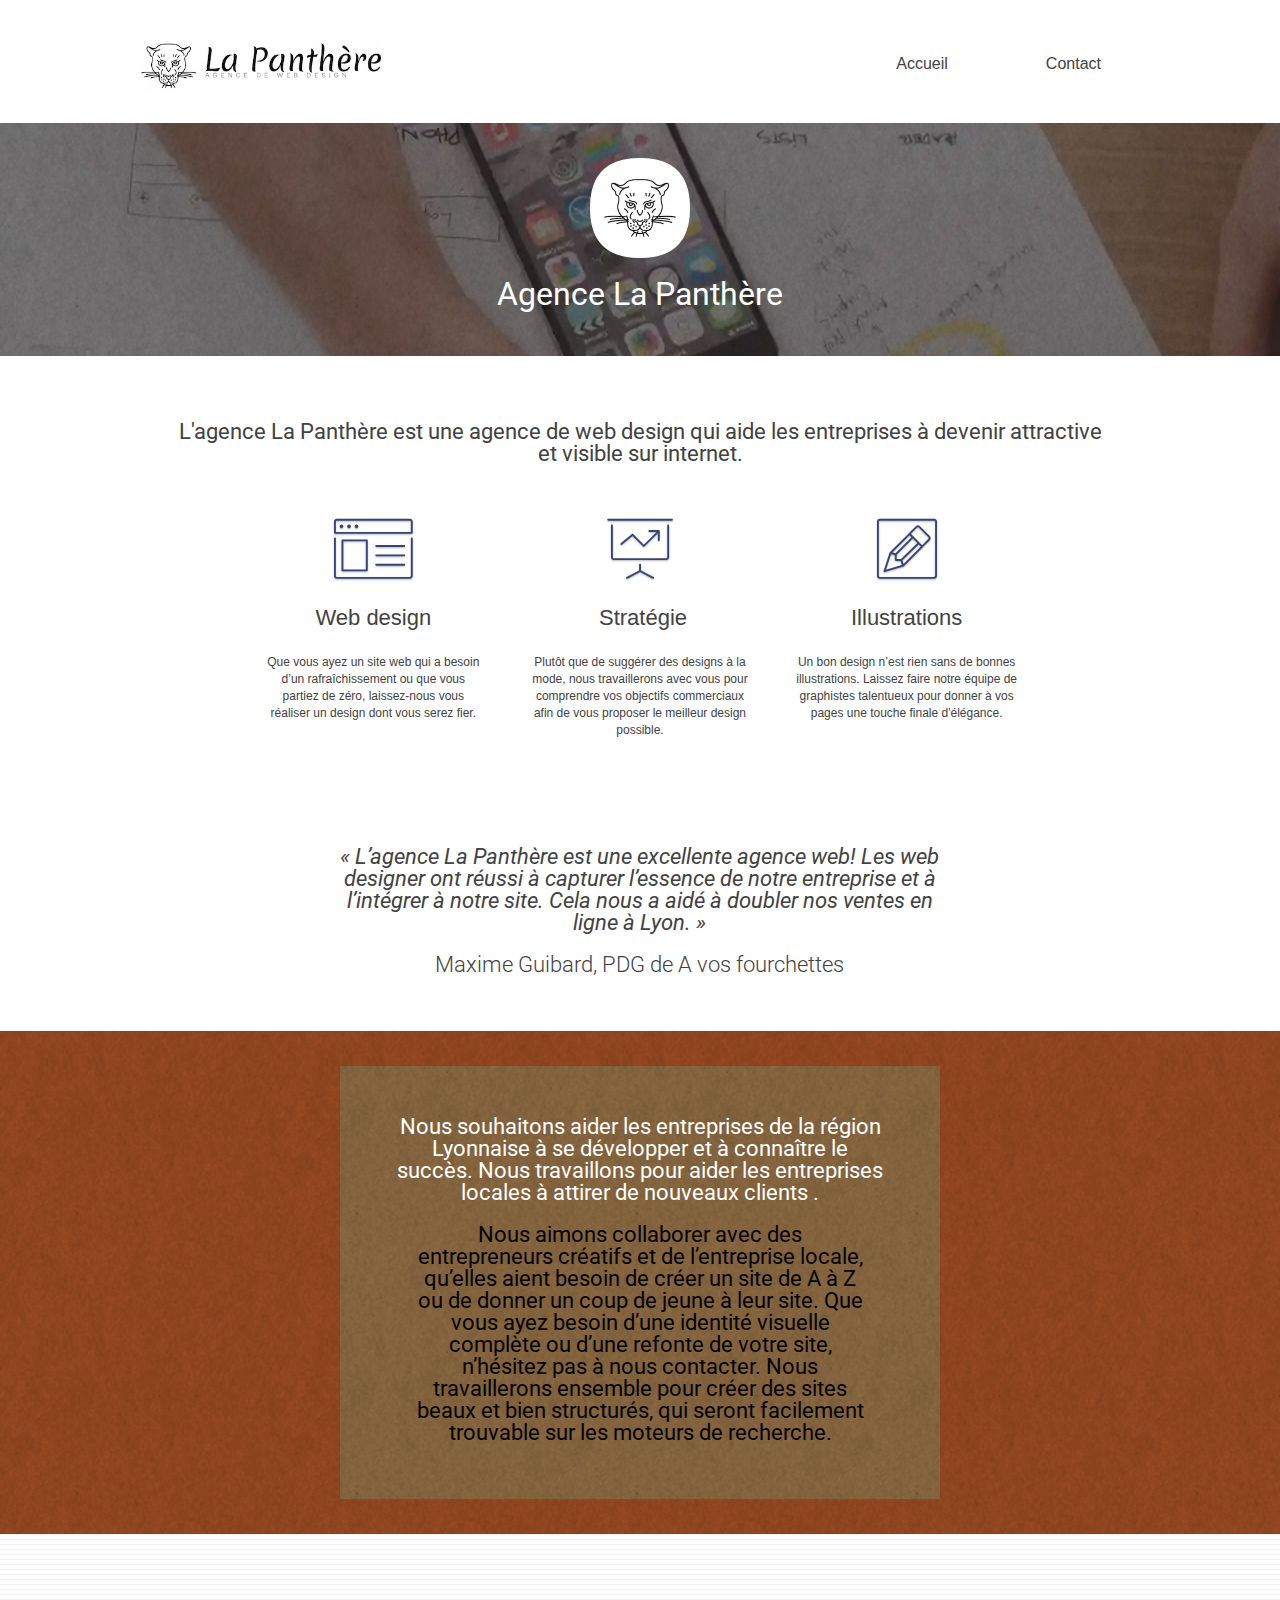
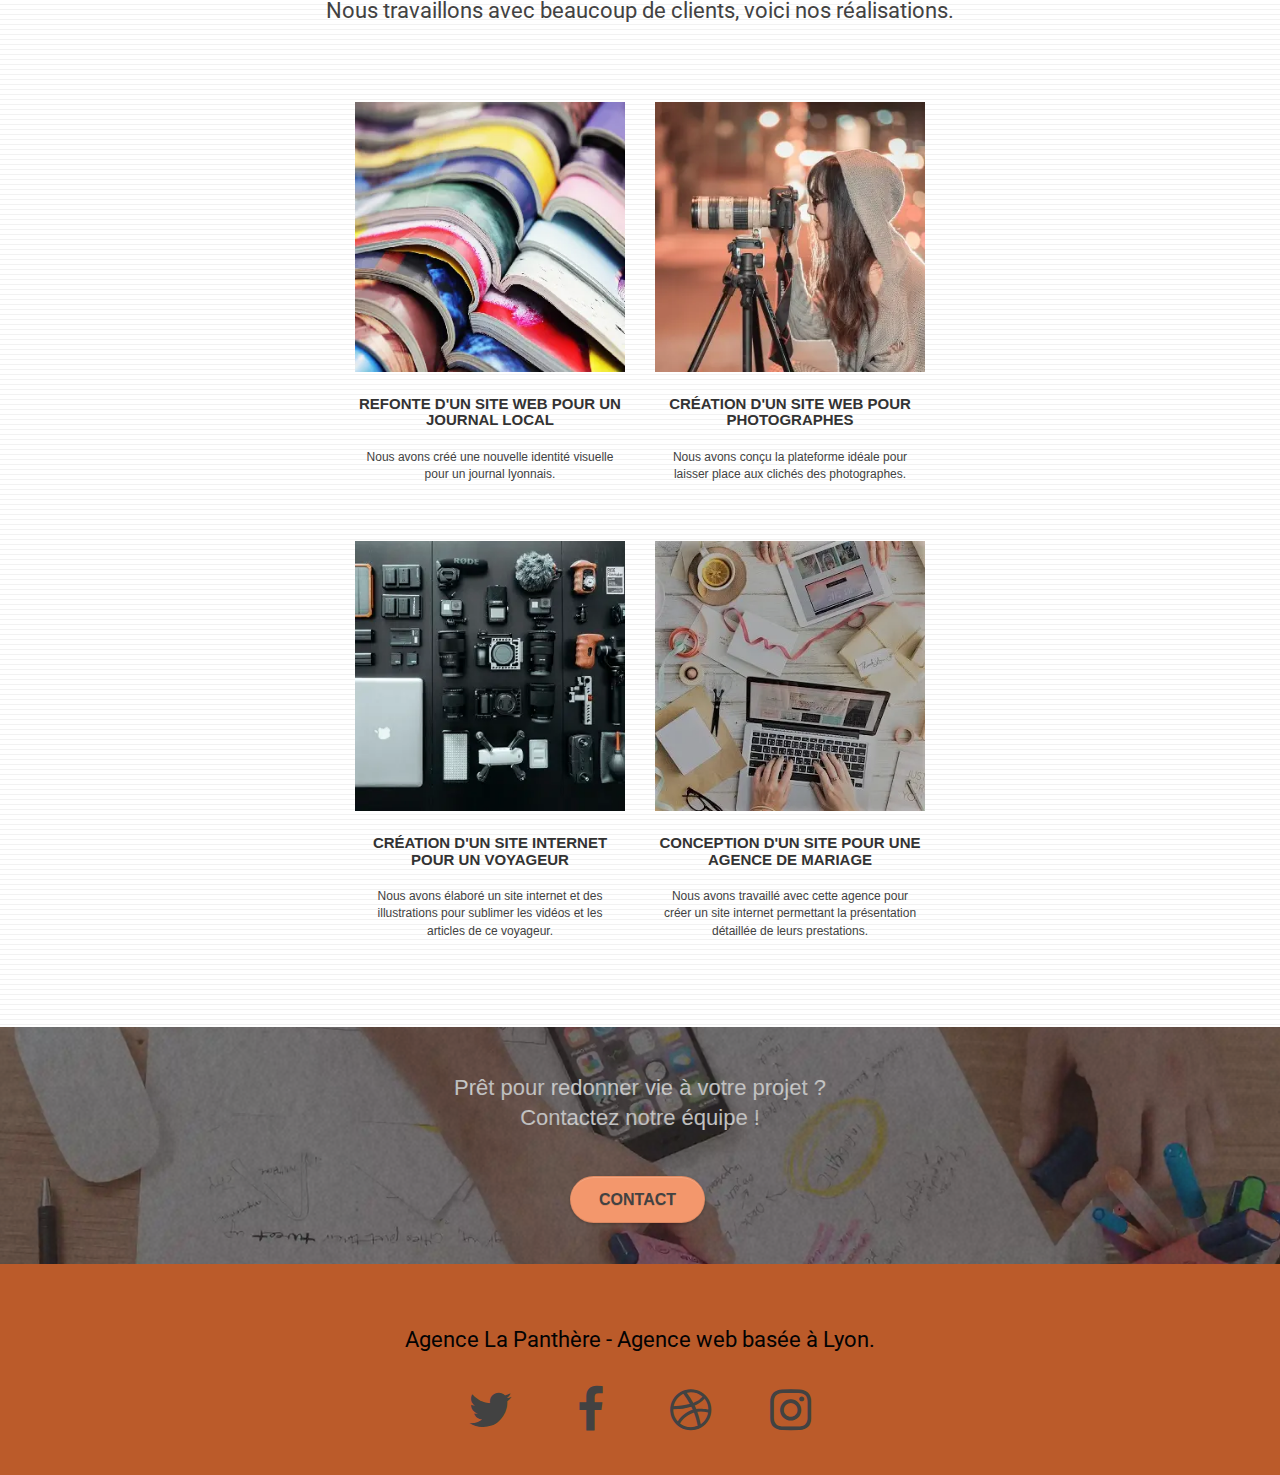
==== commit 5f61ba91: "Preload" ====
--- a/index.html
+++ b/index.html
@@ -6,12 +6,18 @@
 	<meta name="viewport" content="width=device-width, initial-scale=1.0, viewport-fit=cover">
 	<link rel="shortcut icon" type="image/png" href="favicon.jpg">
 
-	        <link rel="stylesheet" type="text/css" href="style.css">
-     		<link rel="stylesheet" type="text/css" href="./css/bootstrap.css" >
-			<link rel="stylesheet" type="text/css" href="./css/et-line.css">
-			<link rel="stylesheet" type="text/css" href="./css/font-awesome.css">
-
-                   <!-- Global site tag (gtag.js) - Google Analytics -->
+	<link rel="preload" href="style.min.css" as="style">
+	<link rel="preload" href="./css/bootstrap.min.css" as="style">
+	<link rel="preload" href="./css/font-awesome.min.css" as="style">
+
+	<link rel="stylesheet" type="text/css" href="./css/bootstrap.min.css">
+	<link rel="stylesheet" type="text/css" href="style.min.css">
+	<link rel="stylesheet" type="text/css" href="./css/font-awesome.min.css">
+	<link rel="stylesheet" type="text/css" href="./css/et-line.min.css">
+
+	<title>La Panthère, agence de web design à Lyon</title>
+
+	<!-- Global site tag (gtag.js) - Google Analytics -->
 	<script async src="https://www.googletagmanager.com/gtag/js?id=G-7GMR4P51TS"></script>
 	<script>
 		window.dataLayer = window.dataLayer || [];
@@ -22,247 +28,245 @@
 	</script>
 	<!-- Analytics END -->
 
-	<title>La Panthère, agence de web design à Lyon</title>
-
-
 </head>
 <body>
 <!-- Principal conteneur -->
 <div class="page-container">
-    
-<!-- bloc-0 -->
-<div class="bloc bgc-white l-bloc " id="bloc-0">
-	<div class="container bloc-sm">
-
-		<nav class="navbar row">
-			<div class="navbar-header">
-				<a class="navbar-brand" href="#"><img src="img/LaPanther.webp" alt="Lyon web design logo agence web meilleure agence" /></a>
-			</div>
-			<button id="nav-toggle" type="button" class="ui-navbar-toggle navbar-toggle" data-toggle="collapse" data-target=".navbar-1">
-				<span class="sr-only">Toggle navigation</span><span class="icon-bar"></span><span class="icon-bar"></span><span class="icon-bar"></span>
-			</button>
-                    <div class="collapse navbar-collapse navbar-1 special-dropdown-nav">
-                        <ul class="site-navigation nav navbar-nav">
-                            <li>
-                                <a href="#">Accueil</a>
-                            </li>
-                            <li>
-                            </li>
-                            <li>
-                                <a href="page2.html">Contact</a>
-                            </li>
-                        </ul>
-                    </div>
-                </nav>
-            </div>
-        </div>
-        <!-- bloc-0 END -->
-
-<!-- bloc-1-presentation -->
-<div class="bloc bgc-dark-slate-blue bg-banniere d-bloc bg-t-edge bloc-bg-texture texture-paper b-parallax" id="bloc-1-hero">
-	<div class="container bloc-lg">
-		<div class="row tight-width-whitespace">
-			<div class="col-sm-12">
-				<img src="img/logo.webp" class="center-block image-resize-mode" alt="Agence La Panthère, agence web Lyon, création logo Lyon" />
-				<h1 class="text-center hero-bloc-text tc-white ">
-					Agence La Panthère
-				</h1>
-			</div>
-		</div>
+
+	<!-- bloc-0 -->
+	<div class="bloc bgc-white l-bloc " id="bloc-0">
+		<div class="container bloc-sm">
+
+			<nav class="navbar row">
+				<div class="navbar-header">
+					<a class="navbar-brand" href="#"><img src="img/LaPanther.webp" alt="Lyon web design logo agence web meilleure agence" /></a>
+				</div>
+				<button id="nav-toggle" type="button" class="ui-navbar-toggle navbar-toggle" data-toggle="collapse" data-target=".navbar-1">
+					<span class="sr-only">Toggle navigation</span><span class="icon-bar"></span><span class="icon-bar"></span><span class="icon-bar"></span>
+				</button>
+				<div class="collapse navbar-collapse navbar-1 special-dropdown-nav">
+					<ul class="site-navigation nav navbar-nav">
+						<li>
+							<a href="#">Accueil</a>
+						</li>
+						<li>
+						</li>
+						<li>
+							<a href="page2.html">Contact</a>
+						</li>
+					</ul>
+				</div>
+			</nav>
+		</div>
+	</div>
+	<!-- bloc-0 END -->
+
+	<!-- bloc-1-presentation -->
+	<div class="bloc bgc-dark-slate-blue bg-banniere d-bloc bg-t-edge bloc-bg-texture texture-paper b-parallax" id="bloc-1-hero">
+		<div class="container bloc-lg">
+			<div class="row tight-width-whitespace">
+				<div class="col-sm-12">
+					<img src="img/logo.webp" class="center-block image-resize-mode" alt="Agence La Panthère, agence web Lyon, création logo Lyon" />
+					<h1 class="text-center hero-bloc-text tc-white ">
+						Agence La Panthère
+					</h1>
+				</div>
+			</div>
+		</div>
+	</div>
+	<!-- bloc-1-presentation END -->
+
+	<!-- bloc-2-services -->
+	<div class="bloc bgc-white l-bloc" id="bloc-2-services">
+		<div class="container bloc-md">
+			<div class="row">
+				<div class="col-sm-12 text-center">
+					<p class="text-center ">
+						L'agence La Panthère est une agence de web design qui aide les entreprises à devenir attractive et visible sur internet.
+					</p>
+				</div>
+			</div>
+			<div class="row voffset-lg med-width-whitespace">
+				<div class="col-sm-4">
+					<div class="text-center">
+						<span class="et-icon-browser sm-shadow icon-dark-slate-blue icons icon-lg"></span>
+					</div>
+					<h2 class="mg-md text-center">
+						Web design
+					</h2>
+					<p class="text-center ">
+						Que vous ayez un site web qui a besoin d&rsquo;un rafraîchissement ou que vous partiez de zéro, laissez-nous vous réaliser un design dont vous serez fier.
+					</p>
+				</div>
+				<div class="col-sm-4">
+					<div class="text-center">
+						<span class="et-icon-presentation sm-shadow icon-dark-slate-blue icons icon-lg"></span>
+					</div>
+					<h2 class="mg-md text-center">
+						&nbsp;Stratégie
+					</h2>
+					<p class="text-center ">
+						Plutôt que de suggérer des designs à la mode, nous travaillerons avec vous pour comprendre vos objectifs commerciaux afin de vous proposer le meilleur design possible.<br>
+					</p>
+				</div>
+				<div class="col-sm-4">
+					<div class="text-center">
+						<span class="et-icon-edit sm-shadow icon-dark-slate-blue icons icon-lg"></span>
+					</div>
+					<h2 class="mg-md text-center">
+						Illustrations
+					</h2>
+					<p class="text-center ">
+						Un bon design n’est rien sans de bonnes illustrations. Laissez faire notre équipe de graphistes talentueux pour donner à vos pages une touche finale d'élégance.
+					</p>
+				</div>
+			</div>
+			<div class="row voffset-lg voffset">
+				<div class="col-xs-12 col-md-8 col-md-offset-2 text-center">
+					<p class="text-center ">
+						« L’agence La Panthère est une excellente agence web! Les web designer ont réussi à capturer l’essence de notre entreprise et à l’intégrer à notre site.
+						Cela nous a aidé à doubler nos ventes en ligne à Lyon. »
+					</p>
+					<p class="signature">
+						Maxime Guibard, PDG de A vos fourchettes
+					</p>
+				</div>
+			</div>
+		</div>
+	</div>
+	<!-- bloc-2-services END -->
+
+	<!-- bloc-3-what-i-do -->
+	<div class="bloc tc-white bgc-atomic-tangerine bg-presentation d-bloc bloc-bg-texture texture-paper b-parallax" id="bloc-3-what-i-do">
+		<div class="container bloc-lg">
+			<div class="row tight-width-whitespace black-background">
+				<div class="col-sm-12">
+					<h2 class="mg-md text-center tc-white">
+						Nous souhaitons aider les entreprises de la région Lyonnaise à se développer et à connaître le succès. Nous travaillons pour aider les entreprises locales à attirer de nouveaux clients .<br>
+					</h2>
+					<p class="text-center white">
+						Nous aimons collaborer avec des entrepreneurs créatifs et de l’entreprise locale, qu’elles aient besoin de créer un site de A à Z ou de donner
+						un coup de jeune à leur site. Que vous ayez besoin d’une identité visuelle complète ou d’une refonte de votre site, n’hésitez pas à nous contacter.
+						Nous travaillerons ensemble pour créer des sites beaux et bien structurés, qui seront facilement trouvable sur les moteurs de recherche.
+					</p>
+				</div>
+			</div>
+		</div>
+	</div>
+	<!-- bloc-3-what-i-do END -->
+
+	<!-- bloc-4-portfolio -->
+	<div class="bloc bgc-white bg-lines-h2-bg bg-repeat l-bloc" id="bloc-4-portfolio">
+		<div class="container bloc-lg">
+			<div class="row">
+				<div class="col-sm-12 text-center">
+					<p class="text-center ">
+						Nous travaillons avec beaucoup de clients, voici nos réalisations.
+					</p>
+				</div>
+			</div>
+			<div class="row tight-width-whitespace portfolio-row">
+				<div class="col-sm-6">
+					<a href="#" data-lightbox="img/1.webp" data-gallery-id="gallery-1" data-caption="Refonte d'un site web pour un journal local" data-frame="snapshot-lb"><img src="img/1.webp" alt="Lyon web design logo agence web meilleure agence et refonte site web journal" class="img-responsive portfolio-thumb" /></a>
+					<h3 class="mg-md text-center">
+						Refonte d'un site web pour un journal local
+					</h3>
+					<p class="text-center">
+						Nous avons créé une nouvelle identité visuelle pour un journal lyonnais.
+					</p>
+				</div>
+				<div class="col-sm-6">
+					<a href="#" data-lightbox="img/2.webp" data-gallery-id="gallery-1" data-caption="Création d'un site web pour photographes" data-frame="snapshot-lb"><img src="img/2.webp" class="img-responsive portfolio-thumb" alt="Lyon web design logo agence web meilleure agence, Création d'un site web pour photographes" /></a>
+					<h3 class="mg-md text-center">
+						Création d'un site web pour photographes
+					</h3>
+					<p class="text-center">
+						Nous avons conçu la plateforme idéale pour laisser place aux clichés des photographes.
+					</p>
+				</div>
+			</div>
+			<div class="row tight-width-whitespace portfolio-row">
+				<div class="col-sm-6">
+					<a href="#" data-lightbox="img/3.webp" data-gallery-id="gallery-1" data-caption="Création d'un site internet pour un voyageur" data-frame="snapshot-lb"><img src="img/3.webp" class="img-responsive portfolio-thumb" alt="Lyon web design logo agence web meilleure agence, Création d'un site web pour voyageur"/></a>
+					<h3 class="mg-md text-center">
+						Création d'un site internet pour un voyageur
+					</h3>
+					<p class="text-center">
+						Nous avons élaboré un site internet et des illustrations pour sublimer les vidéos et les articles de ce voyageur.
+					</p>
+				</div>
+				<div class="col-sm-6">
+					<a href="#" data-lightbox="img/4.webp" data-gallery-id="gallery-1" data-caption="Conception d'un site pour une agence de mariage" data-frame="snapshot-lb"><img src="img/4.webp" class="img-responsive portfolio-thumb" alt="Lyon web design logo agence web meilleure agence, Création d'un site web pour agence de mariage" /></a>
+					<h3 class="mg-md text-center">
+						Conception d'un site pour une agence de mariage
+					</h3>
+					<p class="text-center">
+						Nous avons travaillé avec cette agence pour créer un site internet permettant la présentation détaillée de leurs prestations.
+					</p>
+				</div>
+			</div>
+		</div>
+	</div>
+	<!-- bloc-4-portfolio END -->
+
+	<!-- bloc-5-cta -->
+	<div class="bloc bgc-dark-slate-blue bg-banniere d-bloc bloc-bg-texture texture-paper" id="bloc-5-cta">
+		<div class="container bloc-lg">
+			<div class="row">
+				<h2 class="mg-md text-center tc-white">
+					Prêt pour redonner vie à votre projet ?<br>Contactez notre équipe !
+				</h2>
+				<div class="col-sm-12 text-center">
+					<a href="page2.html" class="btn btn-atomic-tangerine btn-clean btn-rd btn-lg cta-hero">Contact</a>
+				</div>
+			</div>
+		</div>
+	</div>
+	<!-- bloc-5-cta END -->
+
+	<!-- Footer - bloc-8 -->
+	<div class="bloc bgc-atomic-tangerine d-bloc" id="bloc-8">
+		<div class="container bloc-sm">
+			<div class="row">
+				<div class="col-sm-12">
+					<p class="text-center white">
+						Agence La Panthère - Agence web basée à Lyon.<br>
+					</p>
+					<div class="row row-no-gutters social">
+						<div class="col-sm-3">
+							<div class="text-center">
+								<a class="social" href="https://twitter.com/" aria-label="lien vers le site de twitter"><span class="fa fa-twitter icon-md"></span></a>
+							</div>
+						</div>
+						<div class="col-sm-3">
+							<div class="text-center">
+								<a class="social" href="https://www.facebook.com/" aria-label="lien vers le site de  facebook "><span class="fa fa-facebook icon-md"></span></a>
+							</div>
+						</div>
+						<div class="col-sm-3">
+							<div class="text-center">
+								<a class="social" href="https://dribbble.com/" aria-label="lien vers le site de dribbble"><span class="fa fa-dribbble icon-md"></span></a>
+							</div>
+						</div>
+						<div class="col-sm-3">
+							<div class="text-center">
+								<a class="social" href="https://www.instagram.com/" aria-label="lien vers le site de instagram"><span class="fa fa-instagram icon-md"></span></a>
+							</div>
+						</div>
+					</div>
+				</div>
+			</div>
+			<!-- Footer - bloc-8 END -->
+
+		</div>
+		<!-- Principal conteneur END -->
 	</div>
 </div>
-<!-- bloc-1-presentation END -->
-
-<!-- bloc-2-services -->
-<div class="bloc bgc-white l-bloc" id="bloc-2-services">
-	<div class="container bloc-md">
-		<div class="row">
-			<div class="col-sm-12 text-center">
-				<p class="text-center ">
-					L'agence La Panthère est une agence de web design qui aide les entreprises à devenir attractive et visible sur internet.
-				</p>
-			</div>
-		</div>
-		<div class="row voffset-lg med-width-whitespace">
-			<div class="col-sm-4">
-				<div class="text-center">
-					<span class="et-icon-browser sm-shadow icon-dark-slate-blue icons icon-lg"></span>
-				</div>
-				<h2 class="mg-md text-center">
-					Web design
-				</h2>
-				<p class="text-center ">
-					Que vous ayez un site web qui a besoin d&rsquo;un rafraîchissement ou que vous partiez de zéro, laissez-nous vous réaliser un design dont vous serez fier.
-				</p>
-			</div>
-			<div class="col-sm-4">
-				<div class="text-center">
-					<span class="et-icon-presentation sm-shadow icon-dark-slate-blue icons icon-lg"></span>
-				</div>
-				<h2 class="mg-md text-center">
-					&nbsp;Stratégie
-				</h2>
-				<p class="text-center ">
-					Plutôt que de suggérer des designs à la mode, nous travaillerons avec vous pour comprendre vos objectifs commerciaux afin de vous proposer le meilleur design possible.<br>
-				</p>
-			</div>
-			<div class="col-sm-4">
-				<div class="text-center">
-					<span class="et-icon-edit sm-shadow icon-dark-slate-blue icons icon-lg"></span>
-				</div>
-				<h2 class="mg-md text-center">
-					Illustrations
-				</h2>
-				<p class="text-center ">
-					Un bon design n'est rien sans de bonnes illustrations. Laissez faire notre équipe de graphistes talentueux pour donner à vos pages une touche finale d'élégance.
-				</p>
-			</div>
-		</div>
-		<div class="row voffset-lg voffset">
-			<div class="col-xs-12 col-md-8 col-md-offset-2 text-center">
-				<p class="text-center ">
-					« L’agence La Panthère est une excellente agence web ! Les web designer ont réussi à capturer l’essence de notre entreprise et à l’intégrer à notre site.
-					Cela nous a aidé à doubler nos ventes en ligne à Lyon. »
-				</p>
-				<p class="signature">
-					Maxime Guibard, PDG de A vos fourchettes
-				</p>
-			</div>
-		</div>
-	</div>
-</div>
-<!-- bloc-2-services END -->
-
-<!-- bloc-3-what-i-do -->
-<div class="bloc tc-white bgc-atomic-tangerine bg-presentation d-bloc bloc-bg-texture texture-paper b-parallax" id="bloc-3-what-i-do">
-	<div class="container bloc-lg">
-		<div class="row tight-width-whitespace black-background">
-			<div class="col-sm-12">
-				<h2 class="mg-md text-center tc-white">
-					Nous souhaitons aider les entreprises de la région Lyonnaise à se développer et à connaître le succès. Nous travaillons pour aider les entreprises locales à attirer de nouveaux clients .<br>
-				</h2>
-				<p class="text-center white">
-					Nous aimons collaborer avec des entrepreneurs créatifs et de l’entreprise locale, qu’elles aient besoin de créer un site de A à Z ou de donner
-					un coup de jeune à leur site. Que vous ayez besoin d’une identité visuelle complète ou d’une refonte de votre site, n’hésitez pas à nous contacter.
-					Nous travaillerons ensemble pour créer des sites beaux et bien structurés, qui seront facilement trouvable sur les moteurs de recherche.
-				</p>
-			</div>
-		</div>
-	</div>
-</div>
-<!-- bloc-3-what-i-do END -->
-
-<!-- bloc-4-portfolio -->
-<div class="bloc bgc-white bg-lines-h2-bg bg-repeat l-bloc" id="bloc-4-portfolio">
-	<div class="container bloc-lg">
-		<div class="row">
-			<div class="col-sm-12 text-center">
-				<p class="text-center ">
-				Nous travaillons avec beaucoup de clients, voici nos réalisations.
-				</p>
-			</div>
-		</div>
-		<div class="row tight-width-whitespace portfolio-row">
-			<div class="col-sm-6">
-				<a href="#" data-lightbox="img/1.webp" data-gallery-id="gallery-1" data-caption="Refonte d'un site web pour un journal local" data-frame="snapshot-lb"><img src="img/1.webp" alt="Lyon web design logo agence web meilleure agence et refonte site web journal" class="img-responsive portfolio-thumb" /></a>
-				<h3 class="mg-md text-center">
-					Refonte d'un site web pour un journal local
-				</h3>
-				<p class="text-center">
-					Nous avons créé une nouvelle identité visuelle pour un journal lyonnais.
-				</p>
-			</div>
-			<div class="col-sm-6">
-				<a href="#" data-lightbox="img/2.webp" data-gallery-id="gallery-1" data-caption="Création d'un site web pour photographes" data-frame="snapshot-lb"><img src="img/2.webp" class="img-responsive portfolio-thumb" alt="Lyon web design logo agence web meilleure agence, Création d'un site web pour photographes" /></a>
-				<h3 class="mg-md text-center">
-					Création d'un site web pour photographes
-				</h3>
-				<p class="text-center">
-					Nous avons conçu la plateforme idéale pour laisser place aux clichés des photographes.
-				</p>
-			</div>
-		</div>
-		<div class="row tight-width-whitespace portfolio-row">
-			<div class="col-sm-6">
-				<a href="#" data-lightbox="img/3.webp" data-gallery-id="gallery-1" data-caption="Création d'un site internet pour un voyageur" data-frame="snapshot-lb"><img src="img/3.webp" class="img-responsive portfolio-thumb" alt="Lyon web design logo agence web meilleure agence, Création d'un site web pour voyageur"/></a>
-				<h3 class="mg-md text-center">
-					Création d'un site internet pour un voyageur
-				</h3>
-				<p class="text-center">
-					Nous avons élaboré un site internet et des illustrations pour sublimer les vidéos et les articles de ce voyageur.
-				</p>
-			</div>
-			<div class="col-sm-6">
-				<a href="#" data-lightbox="img/4.webp" data-gallery-id="gallery-1" data-caption="Conception d'un site pour une agence de mariage" data-frame="snapshot-lb"><img src="img/4.webp" class="img-responsive portfolio-thumb" alt="Lyon web design logo agence web meilleure agence, Création d'un site web pour agence de mariage" /></a>
-				<h3 class="mg-md text-center">
-					Conception d'un site pour une agence de mariage
-				</h3>
-				<p class="text-center">
-					Nous avons travaillé avec cette agence pour créer un site internet permettant la présentation détaillée de leurs prestations.
-				</p>
-			</div>
-		</div>
-	</div>
-</div>
-<!-- bloc-4-portfolio END -->
-
-<!-- bloc-5-cta -->
-<div class="bloc bgc-dark-slate-blue bg-banniere d-bloc bloc-bg-texture texture-paper" id="bloc-5-cta">
-	<div class="container bloc-lg">
-		<div class="row">
-			<h2 class="mg-md text-center tc-white">
-				Prêt pour redonner vie à votre projet ?<br>Contactez notre équipe !
-			</h2>
-			<div class="col-sm-12 text-center">
-				<a href="page2.html" class="btn btn-atomic-tangerine btn-clean btn-rd btn-lg cta-hero">Contact</a>
-			</div>
-		</div>
-	</div>
-</div>
-<!-- bloc-5-cta END -->
-
-<!-- Footer - bloc-8 -->
-<div class="bloc bgc-atomic-tangerine d-bloc" id="bloc-8">
-	<div class="container bloc-sm">
-		<div class="row">
-			<div class="col-sm-12">
-				<p class="text-center white">
-					Agence La Panthère - Agence web basée à Lyon.<br>
-				</p>
-				<div class="row row-no-gutters social">
-					<div class="col-sm-3">
-						<div class="text-center">
-							<a class="social" href="https://twitter.com/" aria-label="lien vers le site de twitter"><span class="fa fa-twitter icon-md"></span></a>
-						</div>
-					</div>
-					<div class="col-sm-3">
-						<div class="text-center">
-							<a class="social" href="https://www.facebook.com/" aria-label="lien vers le site de  facebook "><span class="fa fa-facebook icon-md"></span></a>
-						</div>
-					</div>
-					<div class="col-sm-3">
-						<div class="text-center">
-							<a class="social" href="https://dribbble.com/" aria-label="lien vers le site de dribbble"><span class="fa fa-dribbble icon-md"></span></a>
-						</div>
-					</div>
-					<div class="col-sm-3">
-						<div class="text-center">
-							<a class="social" href="https://www.instagram.com/" aria-label="lien vers le site de instagram"><span class="fa fa-instagram icon-md"></span></a>
-						</div>
-					</div>
-				</div>
-            </div>
-        </div>
-            <!-- Footer - bloc-8 END -->
-
-		</div>
-<!-- Principal conteneur END -->
-		</div>
-	</div>
+
 <script src="./js/jquery-2.1.0.min.js"></script>
 <script src="./js/bootstrap.min.js"></script>
 <script src="./js/blocs.min.js"></script>
-<script src="./js/jquery.touchSwipe.min.js" ></script>
+<script src="./js/jquery.touchSwipe.min.js" defer></script>
 <script src="./js/gmaps.min.js"></script>
 
 </body>
--- a/style.min.css
+++ b/style.min.css
@@ -0,0 +1 @@
+@import url('https://fonts.googleapis.com/css2?family=Roboto:ital,wght@0,100;0,300;0,400;1,100;1,300;1,400&display=swap');body{margin:0;padding:0;background:#FFF;overflow-x:hidden;-webkit-font-smoothing:antialiased}a,button{transition:all .3s ease-in-out;outline:none !important}a:hover{text-decoration:none;cursor:pointer}.bloc{width:100%;clear:both;background:50% 50% no-repeat;padding:0 50px;-webkit-background-size:cover;-o-background-size:cover;background-size:cover;position:relative}.bloc .container{padding:3% 0}.bloc-lg{padding:100px 50px}.bloc-md{padding:50px}.bloc-sm{padding:20px 50px}.col-xs-12 .text-center,.col-xs-12 .signature,.col-sm-12 .text-center{font-size:22px;font-family:'Roboto',sans-serif;font-weight:400;line-height:1}.col-sm-12 img{width:100px;height:100px}.col-xs-12 .text-center{font-style:italic}.col-xs-12 .signature{font-weight:300}.bg-center,.bg-l-edge,.bg-r-edge,.bg-t-edge,.bg-b-edge,.bg-tl-edge,.bg-bl-edge,.bg-tr-edge,.bg-br-edge,.bg-repeat{-webkit-background-size:auto !important;-o-background-size:auto !important;background-size:auto !important}.bg-repeat{background:repeat}.bg-t-edge{background:top no-repeat}.bloc-bg-texture::before{content:"";background-size:2px 2px;position:absolute;top:0;bottom:0;left:0;right:0}.texture-paper::before{background:url("img/texture-paper.webp");background-size:280px 280px}.b-parallax{background-attachment:fixed}.d-bloc{color:#424242}.d-bloc button:hover{color:rgba(255,255,255,.9)}.d-bloc .icon-round,.d-bloc .icon-square,.d-bloc .icon-rounded,.d-bloc .icon-semi-rounded-a,.d-bloc .icon-semi-rounded-b{border-color:rgba(255,255,255,.9)}.d-bloc .divider-h span{border-color:rgba(255,255,255,.2)}.d-bloc .a-btn,.d-bloc .navbar a,.d-bloc .navbar-brand,.d-bloc a .icon-sm,.d-bloc a .icon-md,.d-bloc a .icon-lg,.d-bloc a .icon-xl,.d-bloc h1 a,.d-bloc h2 a,.d-bloc h3 a,.d-bloc h4 a,.d-bloc h5 a,.d-bloc h6 a,.d-bloc p a{color:#424242}.d-bloc .a-btn:hover,.d-bloc .navbar a:hover,.d-bloc .navbar-brand:hover,.d-bloc a:hover .icon-sm,.d-bloc a:hover .icon-md,.d-bloc a:hover .icon-lg,.d-bloc a:hover .icon-xl,.d-bloc h1 a:hover,.d-bloc h2 a:hover,.d-bloc h3 a:hover,.d-bloc h4 a:hover,.d-bloc h5 a:hover,.d-bloc h6 a:hover,.d-bloc p a:hover{color:rgba(255,255,255,1)}.d-bloc .navbar-toggle .icon-bar{background:rgba(255,255,255,1)}.d-bloc .btn-wire,.d-bloc .btn-wire:hover{color:rgba(255,255,255,1);border-color:rgba(255,255,255,1)}.d-bloc .panel{color:rgba(0,0,0,.5)}.d-bloc .panel button:hover{color:rgba(0,0,0,.7)}.d-bloc .panel icon{border-color:rgba(0,0,0,.7)}.d-bloc .panel .divider-h span{border-color:rgba(0,0,0,.1)}.d-bloc .panel .a-btn{color:rgba(0,0,0,.6)}.d-bloc .panel .a-btn:hover{color:rgba(0,0,0,1)}.d-bloc .panel .btn-wire,.d-bloc .panel .btn-wire:hover{color:rgba(0,0,0,.7);border-color:rgba(0,0,0,.3)}.d-bloc .panel,.l-bloc{color:rgba(0,0,0,.5)}.d-bloc .panel button:hover,.l-bloc button:hover{color:rgba(0,0,0,.7)}.l-bloc .icon-round,.l-bloc .icon-square,.l-bloc .icon-rounded,.l-bloc .icon-semi-rounded-a,.l-bloc .icon-semi-rounded-b{border-color:rgba(0,0,0,.7)}.d-bloc .panel .divider-h span,.l-bloc .divider-h span{border-color:rgba(0,0,0,.1)}.d-bloc .panel .a-btn,.l-bloc .a-btn,.l-bloc .navbar a,.l-bloc .navbar-brand,.l-bloc a .icon-sm,.l-bloc a .icon-md,.l-bloc a .icon-lg,.l-bloc a .icon-xl,.l-bloc h1 a,.l-bloc h2 a,.l-bloc h3 a,.l-bloc h4 a,.l-bloc h5 a,.l-bloc h6 a,.l-bloc p a{color:rgba(0,0,0,.6)}.d-bloc .panel .a-btn:hover,.l-bloc .a-btn:hover,.l-bloc .navbar a:hover,.l-bloc .navbar-brand:hover,.l-bloc a:hover .icon-sm,.l-bloc a:hover .icon-md,.l-bloc a:hover .icon-lg,.l-bloc a:hover .icon-xl,.l-bloc h1 a:hover,.l-bloc h2 a:hover,.l-bloc h3 a:hover,.l-bloc h4 a:hover,.l-bloc h5 a:hover,.l-bloc h6 a:hover,.l-bloc p a:hover{color:rgba(0,0,0,1)}.l-bloc .navbar-toggle .icon-bar{color:rgba(0,0,0,.6)}.d-bloc .panel .btn-wire,.d-bloc .panel .btn-wire:hover,.l-bloc .btn-wire,.l-bloc .btn-wire:hover{color:rgba(0,0,0,.7);border-color:rgba(0,0,0,.3)}.voffset{margin-top:30px}.voffset-lg{margin-top:80px}.row-no-gutters{margin-right:0;margin-left:0}.row.row-no-gutters>[class^="col-"],.row.row-no-gutters>[class*=" col-"]{padding-right:0;padding-left:0}#bloc-1-hero h1{font-size:32px}.navbar{margin-bottom:0;z-index:1}.navbar-brand{padding:3px 15px;font-size:25px;font-weight:600;line-height:44px}.navbar-brand img{width:240px;height:54px;margin:0 5px 0 0;display:inline}.nav-center .navbar-brand img{margin:0}.navbar .nav{padding-top:2px;margin-right:-16px;float:right;z-index:1}.nav>li{float:left;margin-top:4px;font-size:16px;margin-right:34px}.navbar-nav .open .dropdown-menu>li>a{text-align:inherit}.nav>li a:hover,.nav>li a:focus{background:transparent}.navbar-toggle{margin:10px 10px 0 0;border:0}.navbar-toggle:hover{background:transparent !important}.navbar-toggle .icon-bar{background-color:rgba(0,0,0,.5);width:26px}.nav-invert .navbar .nav{float:left}.nav-invert .navbar-header,.nav-invert .navbar-brand{float:right;position:relative;z-index:2}@media(min-width:768px){.site-navigation{position:absolute;top:50%;right:20px;transform:translate(0,-50%);-webkit-transform:translateY(-50%)}.nav>li .dropdown-menu a,.nav>li .dropdown-menu a:hover{color:#484848}.nav-invert .site-navigation{left:0;right:0}.nav-center{text-align:center}.nav-center .navbar-header{width:100%}.nav-center .navbar-header,.nav-center .navbar-brand,.nav-center .nav>li{float:none;display:inline-block}.nav-center .site-navigation{position:relative;width:100%;right:0;margin-right:0;margin-top:20px}.nav-center.mini-nav .navbar-toggle{float:none;margin:10px auto 0}}.nav>li>.dropdown a{background:none !important;display:block;padding:14px 15px}nav .caret{margin:0 5px}.dropdown-menu .dropdown-menu{top:-8px;left:100%}.dropdown-menu .dropmenu-flow-right{top:100%;left:0;margin-left:-1px;border-top-left-radius:0;border-top-right-radius:0}.dropdown-menu .dropdown span{border:4px solid transparent;border-left-color:black;margin:6px -5px 0 0 !important;float:right}.mg-md{margin-top:10px;margin-bottom:20px}.mg-lg{margin-top:10px;margin-bottom:40px}.btn{margin:0 5px 5px 0}.btn.pull-right{margin:0 0 5px 5px}.btn-d,.btn-d:hover,.btn-d:focus{color:#FFF;background:rgba(0,0,0,.3)}button{outline:none !important}.btn-rd{border-radius:40px}.btn-clean{border:1px solid rgba(0,0,0,.08);border-bottom-color:rgba(0,0,0,.1);text-shadow:0 1px 0 rgba(0,0,1,.1);box-shadow:0 1px 3px rgba(0,0,1,.25),inset 0 1px 0 0 rgba(255,255,255,.15)}.icon-md{font-size:48px !important;margin:5px}.icon-lg{font-size:60px !important}.sm-shadow{text-shadow:0 1px 2px rgba(0,0,0,.3)}.panel-sq,.panel-sq .panel-heading,.panel-sq .panel-footer{border-radius:0}.panel-rd{border-radius:30px}.panel-rd .panel-heading{border-radius:29px 29px 0 0}.panel-rd .panel-footer{border-radius:0 0 29px 29px}.form-control{border-color:rgba(0,0,0,.1);box-shadow:none}.scrollToTop{width:40px;height:40px;position:fixed;bottom:20px;right:20px;opacity:0;z-index:500;transition:all .3s ease-in-out}.scrollToTop span{margin-top:6px}.showScrollTop{font-size:14px;opacity:1}a[data-lightbox]{position:relative;display:block;text-align:center}a[data-lightbox]:hover::before{content:"+";font-family:"HelveticaNeue-Light","Helvetica Neue Light","Helvetica Neue",Helvetica,Arial,sans-serif;font-size:32px;width:50px;height:50px;margin-left:-25px;border-radius:50%;background:rgba(0,0,0,.6);color:#FFF;font-weight:100;z-index:1;position:absolute;top:50%;transform:translateY(-50%);-webkit-transform:translateY(-50%)}a[data-lightbox]:hover img{opacity:.6;-webkit-animation-fill-mode:none;animation-fill-mode:none}#lightbox-modal{display:flex;align-items:center}#lightbox-modal .modal-dialog{width:90%;max-width:900px;margin:0 auto 0}#lightbox-modal .modal-dialog img{max-height:90vh;margin:0 auto}.lightbox-caption{padding:20px;color:#FFF;background:rgba(0,0,0,.5);position:absolute;left:15px;right:15px;bottom:5px}.close-lightbox{color:#FFF;font-size:30px;position:absolute;top:20px;right:20px;z-index:20;background:rgba(0,0,0,.5);border:0;line-height:30px;padding:0 9px 5px;opacity:.3}.close-lightbox:hover,.next-lightbox:hover,.prev-lightbox:hover{opacity:1.0;color:#FFF}.next-lightbox,.prev-lightbox{font-size:20px;color:rgba(255,255,255,.9);background:rgba(0,0,0,.5);transition:all .2s ease-in-out;position:absolute;top:45%;z-index:1;opacity:.4}.next-lightbox{padding:6px 8px 1px 13px;right:25px}.prev-lightbox{padding:6px 13px 1px 10px;left:25px}.snapshot-lb .modal-body{padding-bottom:45px}.snapshot-lb .lightbox-caption{padding:0;color:rgba(0,0,0,.5);background:0}h1,h2,h3,h4,h5,h6,p,label,.btn,a{font-family:"helvetica",sans-serif;font-weight:400;color:#424242 !important}.container{max-width:1000px}.hero-bloc-text{font-size:38px}.hero-bloc-text-sub{font-size:36px}.statement-bloc-text{line-height:26px;font-style:italic;font-size:20px;text-align:center;font-weight:lighter;max-width:520px;margin:auto auto auto auto}p{font-size:12px;margin:3%}.tight-width-whitespace{max-width:600px;margin:auto auto auto auto}.h1{font-size:20px;font-family:"Open Sans",sans-serif}.cta-hero{margin-top:22px;color:#fff !important;text-transform:uppercase;padding:12px 28px 12px 28px;font-size:16px;font-weight:700}.social{max-width:400px;margin:auto auto auto auto}h2{font-size:22px;line-height:1.4em}h3{font-size:15px;text-transform:uppercase;font-weight:700;color:#333 !important}.med-width-whitespace{max-width:800px;margin:auto auto auto auto;box-shadow:0 0 0 #000}h1{color:#333 !important}h4{color:#333 !important}.icons{margin-bottom:14px;margin-top:24px}.white{color:#030303 !important}.portfolio-thumb{margin-bottom:24px;margin-right:auto;margin-left:auto;height:270px;width:270px}.portfolio-row{margin-bottom:44px;margin-top:50px}.avatar{box-shadow:0 4px 9px rgba(0,0,0,0.3)}.black-background{background-color:rgba(165,147,99,0.7);padding:40px 40px 40px 40px}.bold-link{font-weight:900;text-decoration:underline !important}.bgc-white{background-color:#fff}.bgc-dark-slate-blue{background-color:#364577}.bgc-atomic-tangerine{background-color:#bb5b2a}.tc-white{color:#fff !important}.btn-atomic-tangerine{background:#f3976c;color:#424242 !important}.btn-atomic-tangerine:hover{background:#c27956 !important;color:#fff !important}.ltc-white{color:#fff !important}.ltc-white:hover{color:#ccc !important}.ltc-atomic-tangerine{color:#cb4b10 !important}.ltc-atomic-tangerine:hover{color:#cb4b10 !important}.icon-dark-slate-blue{color:#364577 !important;border-color:#364577 !important}.bg-dots-bg{background-image:url("img/dots-bg.webp")}.bg-lines-h2-bg{background-image:url("img/lines-h2-bg.webp")}.bg-banniere{background-image:url("img/agence-la-panthere.webp")}.bg-presentation{background-image:url("img/image-de-presentation.webp")}@media(max-width:1024px){.bloc{padding-left:20px;padding-right:20px}.bloc.full-width-bloc,.bloc-tile-2.full-width-bloc .container,.bloc-tile-3.full-width-bloc .container,.bloc-tile-4.full-width-bloc .container{padding-left:0;padding-right:0}}@media(max-width:992px) and (min-width:768px){.navbar .nav{max-width:100%;padding-right:10%}.nav-center.navbar .nav{max-width:100%}}@media only screen and (width:768px) and (orientation:landscape){.b-parallax{background-attachment:scroll}}@media only screen and (width:1024px) and (-webkit-min-device-pixel-ratio:1.5){.b-parallax{background-attachment:scroll}}@media(max-width:991px){.container{width:100%}.b-parallax{background-attachment:scroll}.page-container,#hero-bloc{overflow-x:hidden;position:relative}.bloc-group,.bloc-group .bloc{display:block;width:100%}.bloc-fill-screen .fill-bloc-top-edge,.bloc-fill-screen .fill-bloc-bottom-edge{padding:0 20px}}@media(max-width:767px){.page-container{overflow-x:hidden;position:relative}h1,h2,h3,h4,h5,h6,p,#disqus_thread{padding-left:10px !important;padding-right:10px !important}.b-parallax{background-attachment:scroll}.navbar .nav{padding-top:0;border-top:1px solid rgba(0,0,0,.2);float:none !important}.navbar.row{margin-left:0;margin-right:0}.site-navigation{position:inherit;transform:none;-webkit-transform:none;-ms-transform:none}.nav>li{margin-top:0;border-bottom:1px solid rgba(0,0,0,.1);background:rgba(0,0,0,.05);text-align:left;padding-left:15px;width:100%}.nav>li:hover{background:rgba(0,0,0,.08)}.dropdown .dropdown a .caret{float:none;margin:5px 0 0 10px !important;border:4px solid transparent;border-top-color:black}#hero-bloc .navbar .nav{background:rgba(0,0,0,.8)}#hero-bloc .navbar .nav a{color:rgba(255,255,255,.6)}.hero{padding:50px 0}.hero-nav{left:-1px;right:-1px}.navbar-collapse{padding:0;overflow-x:hidden;-webkit-box-shadow:none;box-shadow:none}.nav-invert .navbar-header{float:none;width:100%}.nav-invert .navbar-toggle{float:left;margin-left:10px}.bloc{padding-left:0;padding-right:0}.bloc-xxl,.bloc-xl,.bloc-lg{padding:40px 0}.bloc-sm,.bloc-md{padding-left:0;padding-right:0}.bloc-tile-2 .container,.bloc-tile-3 .container,.bloc-tile-4 .container,.bloc-fill-screen .fill-bloc-top-edge,.bloc-fill-screen .fill-bloc-bottom-edge{padding-left:0;padding-right:0}.a-block{padding:0 10px}.btn-dwn{display:none}.voffset{margin-top:5px}.voffset-md{margin-top:20px}.voffset-lg{margin-top:30px}form{padding:5px}.close-lightbox{display:inline-block}.blocsapp-device-iphone5{background-size:216px 425px;padding-top:60px;width:216px;height:425px}.blocsapp-device-iphone5 img{width:180px;height:320px}}@media(max-width:400px){.bloc{padding-left:0;padding-right:0}}@media(max-width:767px){.bloc-mob-center-text{text-align:center}}